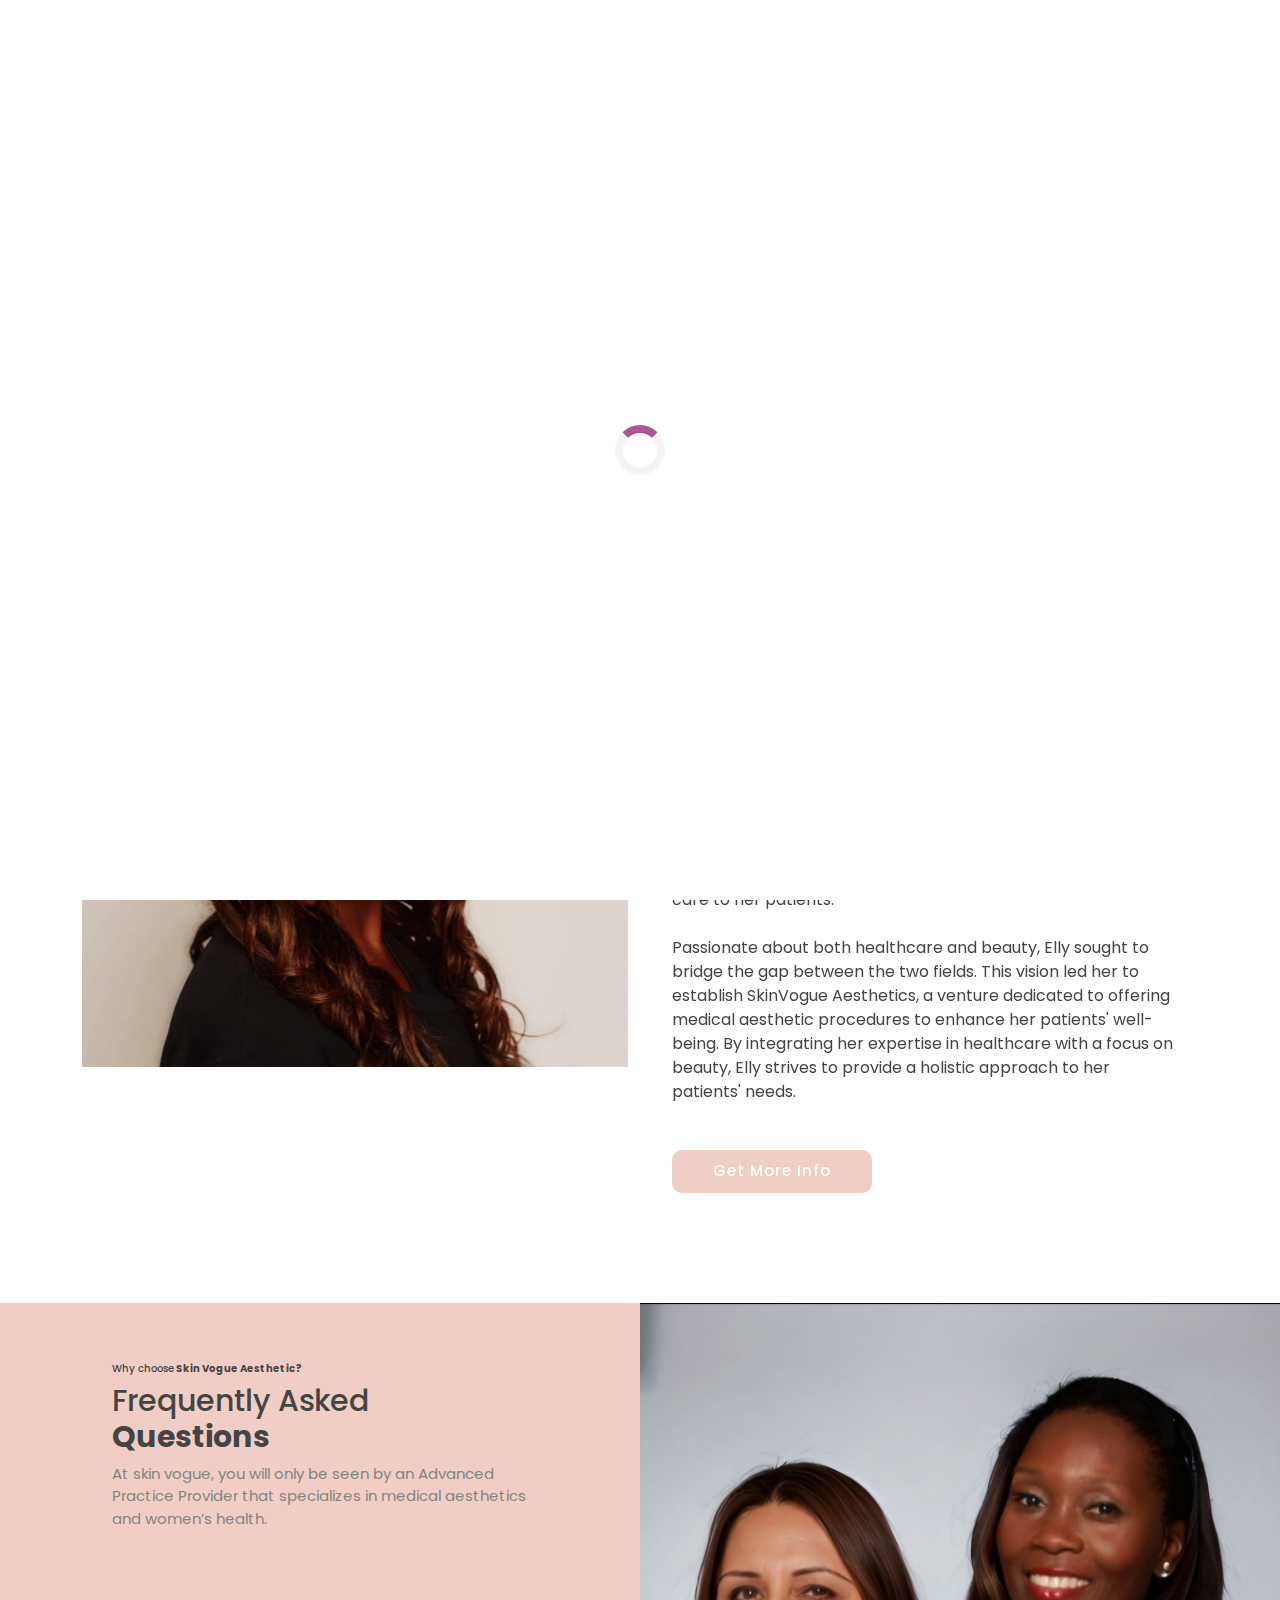
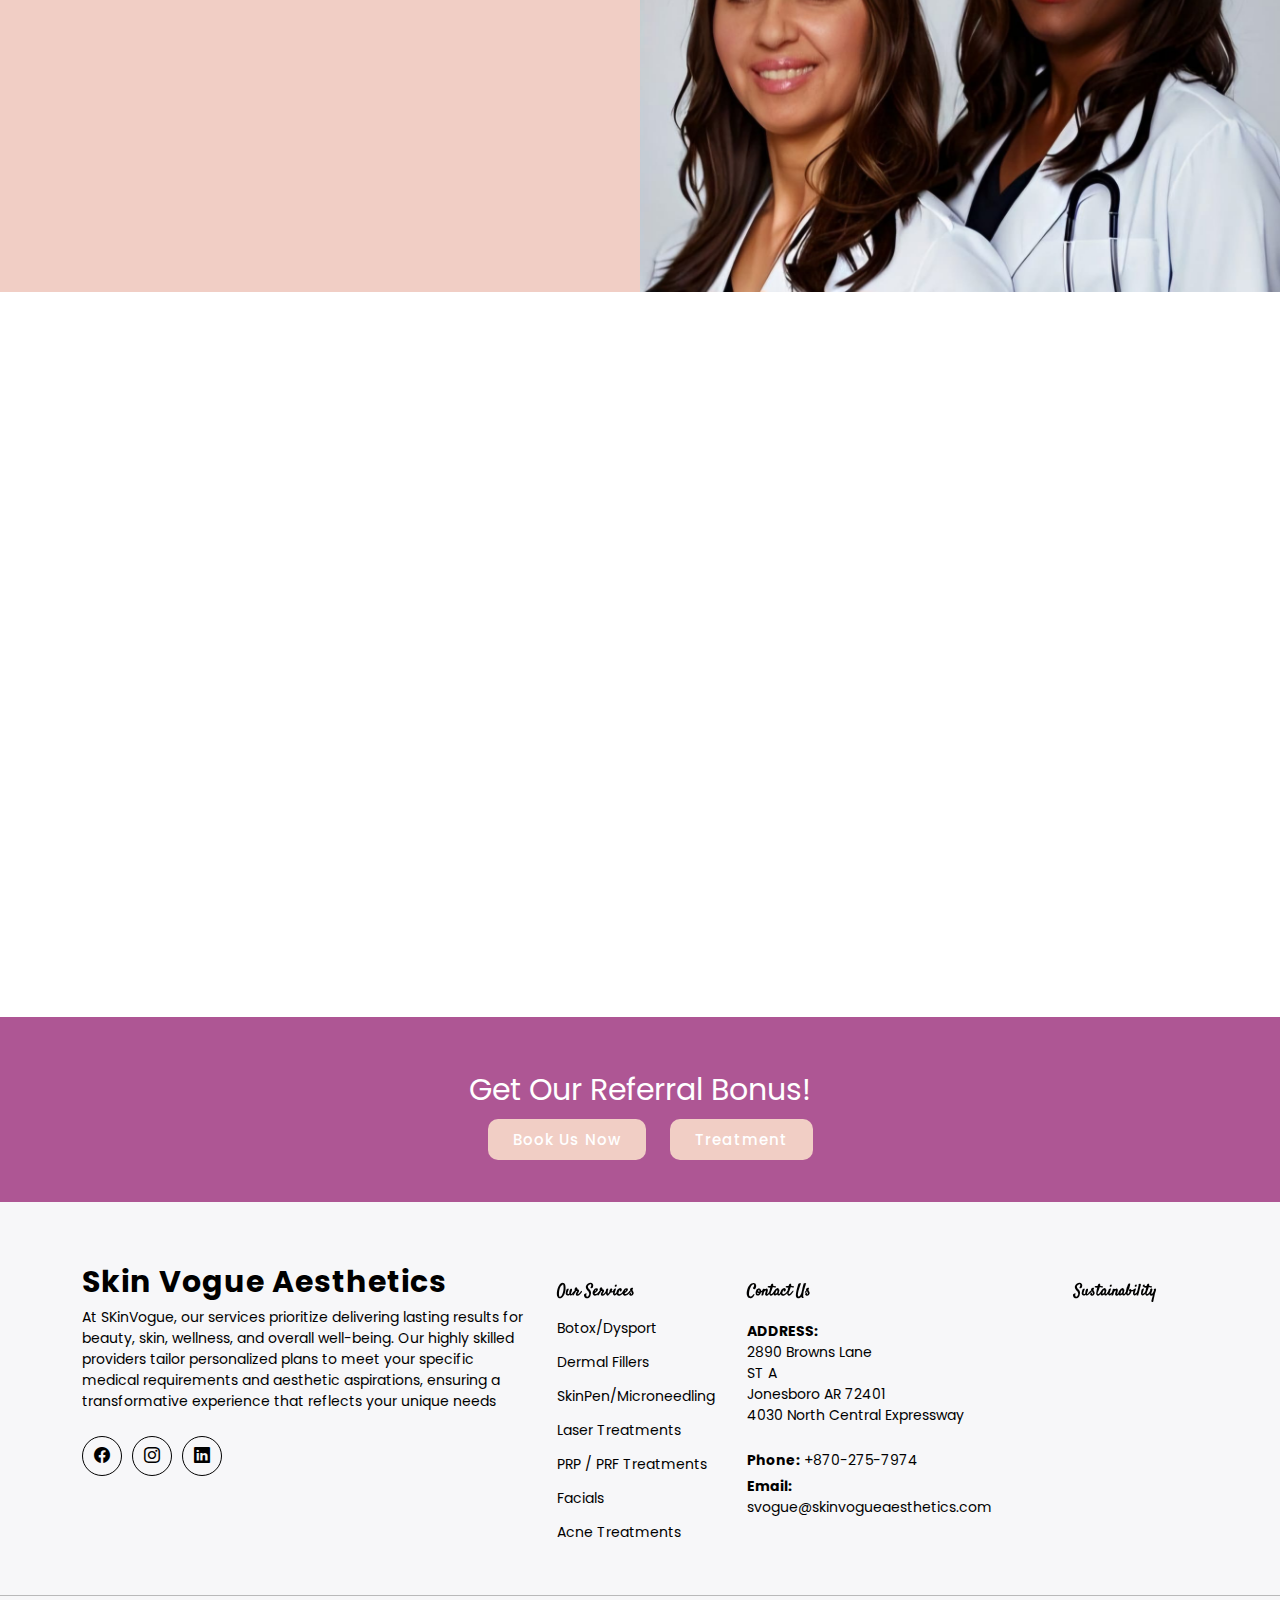
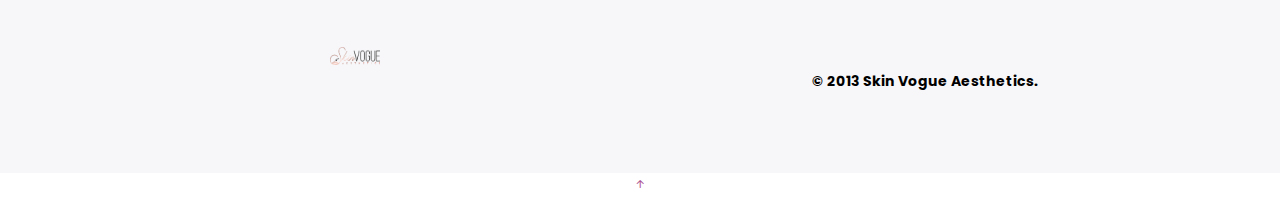
==== about.html @ 17715243 "noew" ====
<!DOCTYPE html>
<html lang="en">

<head>
  <meta charset="utf-8">
  <meta content="width=device-width, initial-scale=1.0" name="viewport">
  <link href="https://unpkg.com/aos@2.3.1/dist/aos.css" rel="stylesheet">
  <script src="https://unpkg.com/aos@2.3.1/dist/aos.js"></script>
  <title>SkinVogue Aesthetics</title>
  <meta content="" name="description">
  <meta content="" name="keywords">

  <!-- Favicons -->
  <link href="assets/img/sk/sk1.png" rel="icon">
  <link href="assets/img/sk/sk1.png" rel="apple-touch-icon">

  <!-- Google Fonts -->
  <link href="https://fonts.googleapis.com/css?family=Poppins:300,300i,400,400i,600,600i,700,700i|Satisfy|Comic+Neue:300,300i,400,400i,700,700i" rel="stylesheet">

  <!-- Vendor CSS Files -->
  <link href="assets/vendor/animate.css/animate.min.css" rel="stylesheet">
  <link href="assets/vendor/bootstrap/css/bootstrap.min.css" rel="stylesheet">
  <link href="assets/vendor/bootstrap-icons/bootstrap-icons.css" rel="stylesheet">
  <link href="assets/vendor/boxicons/css/boxicons.min.css" rel="stylesheet">
  <link href="assets/vendor/glightbox/css/glightbox.min.css" rel="stylesheet">
  <link href="assets/vendor/swiper/swiper-bundle.min.css" rel="stylesheet">

  <!-- Template Main CSS File -->
  <link href="assets/css/style.css" rel="stylesheet">

  <!-- =======================================================
  * Template Name: Delicious
  * Updated: Jan 29 2024 with Bootstrap v5.3.2
  * Template URL: https://bootstrapmade.com/delicious-free-restaurant-bootstrap-theme/
  * Author: BootstrapMade.com
  * License: https://bootstrapmade.com/license/
  ======================================================== -->
</head>

<body>
  <script>
  AOS.init();
</script>


<div class="loader-wrapper">
  <div class="loader"></div>
 
</div>

  <!-- ======= Top Bar topbar-transparent ======= -->
  <section id="topbar" class="d-flex align-items-center fixed-top ">
    <div class="container-fluid container-xl d-flex align-items-center justify-content-center justify-content-lg-start">
      <i class="bi bi-phone d-flex align-items-center"><span>+870-275-7974</span></i>
      <i class="bi bi-clock ms-4 d-none d-lg-flex align-items-center"><span>Mon-Sat: 11:00 AM - 23:00 PM</span></i>
    </div>
  </section>

  <!-- ======= Header =======header-transparent -->
  <header id="header" class="fixed-top d-flex align-items-center ">
    <div class="container-fluid container-xl d-flex align-items-center justify-content-between">

      <div class="logo me-auto">
        <!--51855_SkinVogue Aesthetics_DP_GR-01-->
        <!-- Uncomment below if you prefer to use an image logo -->
        <a href="index.html"><img src="assets/img/sk/sk1.png" alt="" class="img-fluid"></a>
      </div>

      <nav id="navbar" class="navbar order-last order-lg-0">
        <ul>
          <li><a class="nav-link scrollto " href="index.html">Home</a></li>
          <li><a class="nav-link scrollto active" href="about.html">About</a></li>
          <li class="dropdown"><a href="#"><span>Services</span> <i class="bi bi-chevron-down"></i></a>
            <ul>
              <li><a href="#">Drop Down 1</a></li>
              <li class="dropdown"><a href="#"><span>Deep Drop Down</span> <i class="bi bi-chevron-right"></i></a>
                <ul>
                  <li><a href="#">Deep Drop Down 1</a></li>
                  <li><a href="#">Deep Drop Down 2</a></li>
                  <li><a href="#">Deep Drop Down 3</a></li>
                  <li><a href="#">Deep Drop Down 4</a></li>
                  <li><a href="#">Deep Drop Down 5</a></li>
                </ul>
              </li>
              <li><a href="#">Drop Down 2</a></li>
              <li><a href="#">Drop Down 3</a></li>
              <li><a href="#">Drop Down 4</a></li>
            </ul>
          </li>
          <li><a class="nav-link scrollto" href="#menu">Faq's</a></li>
          <!-- <li><a class="nav-link scrollto" href="#specials">Specials</a></li> -->
          <!-- <li><a class="nav-link scrollto" href="#events">Contact Us</a></li> -->
          <li><a class="nav-link scrollto" href="#chefs">Location</a></li>
          <!-- <li><a class="nav-link scrollto" href="#gallery">Gallery</a></li> -->
          
          <li><a class="nav-link scrollto" href="#contact">Contact</a></li>
        </ul>
        <i class="bi bi-list mobile-nav-toggle"></i>
        
      </nav><!-- .navbar -->
      
      <a href="#book-a-table" class="book-a-table-btn scrollto">Book an appointment</a>

    </div>
   
  </header><!-- End Header -->

  
  
   
  <div class="col-sm-12 " >
    <div style="text-align:center; background:#fff; padding:50px;" >
      <p style="font-size:30px; color:#fff;" >Get Upto <b>$50</b> on all Referrals</p> 
      <h3 class="" style="border-style: 1px solid; color:aliceblue; font-size:40px; text-align:center; margin:auto;">
       
        <!-- <img  style="border-radius:10px; width:200px;" src="https://encrypted-tbn0.gstatic.com/images?q=tbn:ANd9GcR4Xv6R5ZVhK64RZfn0Bt8-_IcjD1Nxbr_IKrVHsZ90PA&s" loading="lazy">
      -->
      </h3>
      

    
    </div>
    
  </div>
  

   



    <!-- ======= Gallery Section ======= -->
  <!--  <section id="gallery" class="gallery">
      <div class="container-flui">

      

        <div class="row g-0">

          

       

          <div class="col-lg-6 col-md-4">
            <div class="gallery-item">
              <a href="assets/img/gallery/gallery-7.jpg" class="gallery-lightbox">
                <img src="assets/img/gallery/gallery-7.jpg" alt="" class="img-fluid">
              </a>
            </div>
          </div>

          <div class="col-lg-6 col-md-4">
            <div class="gallery-item">
              <a href="assets/img/gallery/gallery-8.jpg" class="gallery-lightbox">
                <img src="assets/img/gallery/gallery-8.jpg" alt="" class="img-fluid">
              </a>
            </div>
          </div>

        </div>

      </div>
    </section>-->
    <!-- End Gallery Section -->


  <main id="main">
    

    <section id="call-to-action" class="call-to-action">

      <img src="https://www.eyeplasticsmn.com/wp-content/uploads/2021/04/right.jpg" loading="lazy" alt="">

      <div class="container">
        <div class="row"  >
          <div class="col-lg-12 " data-aos="zoom-out" style="   text-align:center;">

            <h2 style="font-size:50px; color:#fff; text-align:center;"><b>Skin Vogue Aesthetic</b></h2>
            <p style="font-size:17px; color:#fff; text-align:center;">
              At SKinVogue, our services prioritize delivering lasting results for <br>beauty, skin, wellness, and overall well-being.<br>
            </p>
            <a href="#book-a-table" class="book-a-table-btn scrollto">Book an appointment</a>
           

           
          </div>
          
          </div>
        </div>
      </div>

    </section>
    
     <!-- ======= Specials Section ======= -->
     <section class="section-testimonials section-t8 nav-arrow-a">
      <div class="container" style="margin-bottom:50px;">
        

        <div id="testimonial-carousel" class="swiper">
          <div class="swiper-wrapper" >

            <div class="carousel-item-a swiper-slide" data-aos="fade-down"
            data-aos-duration="2000">
              <div class="testimonials-box">
                <div class="row" >
                  <div class="col-sm-12 col-md-6" data-aos=""
                  data-aos-duration="2000">
                    <div class="testimonial-img" >
                      <img loading="lazy" src="assets/img/kj2.jpeg" alt="" class="img-fluid" >
                    </div>
                  </div>
                  <div class="col-lg-6 d-flex flex-column justify-content-top   ">
                    <div class="content" style="padding:20px;">
                      <h2>Meet Our<strong> Aesthetic Managers.</strong></h2>
                      
                      <h2 style="font-size:30px;">Elly's Bio:
                       
                        
                        <strong>Aesthetic Specialist</strong></h2>
                        <p >
                          
                          Elly Armah, MSN, APRN, FNP-BC, is a seasoned healthcare professional with over a decade of experience as a Family Nurse Practitioner. Her diverse background includes roles as a Trauma Nurse Hospitalist, service in urgent care, and contributions to family practice settings. Currently, Elly serves as the co-owner of Premiere Family Practice, LLC, based in Jonesboro, Arkansas.<br>
                          Elly's journey in healthcare began after graduating from Jonesboro High School. She pursued higher education at Arkansas State University, where she earned her Master's in Science. Throughout her career, Elly has demonstrated a commitment to providing comprehensive and compassionate care to her patients.<br><br>
                          Passionate about both healthcare and beauty, Elly sought to bridge the gap between the two fields. This vision led her to establish SkinVogue Aesthetics, a venture dedicated to offering medical aesthetic procedures to enhance her patients' well-being. By integrating her expertise in healthcare with a focus on beauty, Elly strives to provide a holistic approach to her patients' needs.
                          <!-- Beyond her professional pursuits, Elly is known for her love of fashion, health, and beauty. Her interest in building meaningful relationships extends beyond the clinical setting, as she values the connections she forms with her patients. A proud member of The Rock church in Jonesboro, Arkansas, Elly actively engages in her community and finds fulfillment in giving back.
                          Elly is a devoted mother to her son, balancing the demands of a successful career with the joys of family life. In her spare time, she finds fulfillment in volunteering at events for individuals with special needs. Elly also enjoys traveling, savoring culinary experiences, and cherishing moments with her loved ones.
                          In both her professional and personal life, Elly Armah exemplifies a dedicated healthcare professional, a caring mother, and an active community member, seamlessly integrating her passions for healthcare, beauty, and building meaningful connections with others -->
  
                        </p>
                     
                      
                    </div>
                    <a href="#book-a-table" class="book-a-table-btn scrollto" style="font-size:15px; margin-top:10px; width:200px;text-align:center; background-color:#F1CEC5;">Get More Info</a>
        
                    
                   
        
                  </div>
                </div>
              </div>
            </div>

           
          
          </div>
        </div>
       
      </div>
    </section>

    
    


    <!-- ======= Faq Section ======= -->
    <section id="faq" class="faq">
      <div class="container-fluid">

        <div class="row" >

          <div class="col-lg-6 d-flex flex-column justify-content-center align-items-stretch  order-2 order-lg-1">

            <div class="content">
              <h2>Why choose<strong> Skin Vogue Aesthetic?</strong></h2>
              <h2 style="font-size:30px;">Frequently Asked <strong>Questions</strong></h2>
              <p>
                At skin vogue, you will only be seen by an Advanced Practice Provider that specializes in medical aesthetics and women’s health.
              </p>
            </div>

            <div class="accordion-list">
              <ul>
                <li  data-aos="fade-up"
                data-aos-duration="5000">
                  <a data-bs-toggle="collapse" class="collapse" data-bs-target="#accordion-list-1">What Does skin vogue aesthetics do in Maple Grove, MN?<i class="bx bx-chevron-down icon-show"></i><i class="bx bx-chevron-up icon-close"></i></a>
                  <div id="accordion-list-1" class="collapse" data-bs-parent=".accordion-list">
                    <p>
                      It is a medical aesthetic specialist, anti-aging, and restorative clinic that elevates the health and wellness experience for women and men.
<br><br>
We specialize in all the things healthy people want and need out of their healthcare and lifestyle to restore beauty from the inside out.
                    </p>
                  </div>
                </li>

               

                <li  data-aos="fade-up"
                data-aos-duration="5000">
                  <a data-bs-toggle="collapse" data-bs-target="#accordion-list-2" class="collapsed">Who do i meet with for my consult or treatment? <i class="bx bx-chevron-down icon-show"></i><i class="bx bx-chevron-up icon-close"></i></a>
                  <div id="accordion-list-2" class="collapse" data-bs-parent=".accordion-list">
                    <p>
                      At skin vogue, you will only be seen by an Advanced Practice Provider that specializes in medical aesthetics and women’s health.
                    </p>
                  </div>
                </li>

                <li  data-aos="fade-up"
                data-aos-duration="5000">
                  <a data-bs-toggle="collapse" data-bs-target="#accordion-list-3" class="collapsed">Where can i learn about your treatments?<i class="bx bx-chevron-down icon-show"></i><i class="bx bx-chevron-up icon-close"></i></a>
                  <div id="accordion-list-3" class="collapse" data-bs-parent=".accordion-list">
                    <p>
                     <a href="service.html"> Please visit the  Wellness Services</a> page to learn more about each of the specific treatments we offer.
                    </p>
                  </div>
                </li>

              </ul>
            </div>

          </div>

          <div class="col-lg-6 align-items-stretch order-1 order-lg-2 img" 
         style='background-image: url("assets/img/kjj.jpeg");'>&nbsp;</div>
        </div>

       
      </div>
    </section><!-- End Faq Section -->


    <section class="section-testimonials section-t8 nav-arrow-a">
      <div class="container">
        

        <div id="testimonial-carousel" class="swiper">
          <div class="swiper-wrapper" >

            <div class="carousel-item-a swiper-slide" data-aos="fade-down"
            data-aos-duration="2000">
              <div class="testimonials-box">
                <div class="row" >
                  <div class="col-sm-12 col-md-6" data-aos=""
                  data-aos-duration="2000">
                    <div class="testimonial-img" >
                      <img loading="lazy" src="assets/img/kj1.jpeg" alt="" class="img-fluid" >
                    </div>
                  </div>
                  <div class="col-lg-6 d-flex flex-column justify-content-top   ">
                    <div class="content" style="padding:20px;">

                      <h2>Meet Our <strong>Aesthetic Managers.</strong></h2>
                      <h2 style="font-size:30px;">Mandy's Bio: <strong>Aesthetic Specialist</strong></h2>
                      <p>
                        

                        Meet Mandy Koekeomer, the co-founder of SkinVogue, boasting over two decades of nursing expertise. Mandy earned her Bachelor of Science in Nursing from Arkansas State University in 2003, followed by a Master of Science in Nursing from Grand Canyon University in 2013. In 2022, she furthered her education at Purdue University Global, obtaining a postgraduate certificate in Family Nurse Practitioner.<br><br>
                        Beyond her professional achievements, Mandy is a devoted mother to Cassandra (28), Noah (17) and Caitlyn (14). Her nurturing extends beyond her family to a delightful array of animals, including a horse named Nemo, two cats – Ruby and Opal, and two dogs, Dexter and Theodore.<br>
                        When she's not caring for patients, Mandy finds joy in shopping, quality time with her family, and exploring new destinations. Known for her compassionate nature, Mandy thrives on tending to the holistic well-being of her patients, embracing the care of their minds, bodies, and souls.
                        
                      </p>
                      
                    </div>
                    <a href="#book-a-table" class="book-a-table-btn scrollto" style="font-size:15px; margin-top:10px; width:200px;text-align:center; background-color:#F1CEC5;">Get More Info</a>
        
                    
                   
        
                  </div>
                </div>
              </div>
            </div>

           
          
          </div>
        </div>
       
      </div>
    </section>
    
   
   


 
    <div class="col-sm-12 " >
      <div style="text-align:center; background:#ae5694; padding:50px;" >
      <p style="font-size:30px; color:#fff;" >Get Our Referral Bonus!</p> 
         <!-- <p style=" color:#fff;">You will receive a $50 credit on your account.</p> -->
        
        <h3 class="" style="border-style: 1px solid; color:aliceblue; font-size:40px; text-align:center; margin:auto;">
         
          <!-- <img  style="border-radius:10px; width:200px;" src="https://encrypted-tbn0.gstatic.com/images?q=tbn:ANd9GcR4Xv6R5ZVhK64RZfn0Bt8-_IcjD1Nxbr_IKrVHsZ90PA&s" loading="lazy">
        -->
        </h3>
        <a href="#book-a-table" class="book-a-table-btn scrollto" style="font-size:15px; background-color:#F1CEC5;">Book Us Now</a>
        <a href="#book-a-table" class="book-a-table-btn scrollto" style="font-size:15px; background-color:#F1CEC5;">Treatment</a>

      
      </div>
      
    </div>
    
    
    <!-- End Gallery Section -->
  </main><!-- End #main -->

  <!-- ======= Footer ======= -->
  <footer id="footer" class="footer">

    <div class="container footer-top">
      <div class="row gy-4">
        <div class="col-lg-5 col-md-12 footer-about">
          <a href="index.html" class="logo d-flex align-items-center">
            <span>Skin Vogue Aesthetics</span>
          </a>
          <p style="text-align: left;">At SKinVogue, our services prioritize delivering lasting results for beauty, skin, wellness, and overall well-being. Our highly skilled providers tailor personalized plans to meet your specific medical requirements and aesthetic aspirations, ensuring a transformative experience that reflects your unique needs</p>
          <div class="social-links d-flex mt-4">
            <a href="https://www.facebook.com/profile.php?id=61555031086254"><i class="bi bi-facebook"></i></a>
            <a href="https://www.instagram.com/abituindustries/"><i class="bi bi-instagram"></i></a>
            <a href=""><i class="bi bi-linkedin"></i></a>
            
          </div>
         
        </div>

        

        <div class="col-lg-2 col-6 footer-links">
          <h4 style="text-align: left;">Our Services</h4>
          <ul>
            <li><a href="#"> Botox/Dysport</a></li>
            <li><a href="#">Dermal Fillers</a></li>
            <li><a href="#">SkinPen/Microneedling</a></li>
            <!-- <li><a href="#">Chemical Peels</a></li> -->
            <!-- <li><a href="#">Kybella</a></li> -->
            <li><a href="#">Laser Treatments</a></li>
            <!-- <li><a href="#">Sculptra</a></li> -->
            <li><a href="#">PRP / PRF Treatments</a></li>
            <li><a href="#">Facials</a></li>
            <li><a href="#">Acne Treatments</a></li>
           









          </ul>
        </div>

        <div class="col-lg-3 col-md-12 footer-contact text-center text-md-start">
          <h4>Contact Us</h4>
          
          <p><b>ADDRESS:</b><br>
            
              2890 Browns Lane<br>
              ST A<br>
              Jonesboro AR 72401<br>
              
            4030 North Central Expressway</p>
          <!-- <p>Dallas Texas</p> -->
          
          <p class="mt-4"><strong>Phone:</strong> <span>+870-275-7974</span></p>
          <p><strong>Email:</strong> <span>svogue@skinvogueaesthetics.com</span></p>
        </div>

        <div class="col-lg-2 col-6 footer-links">
          <h4>Sustainability</h4>
          <img src="assets/img/sk/das.png" style="width:100px;" data-aos="fade-in" loading="lazy">

          <!-- <ul>
            <li><a href="index.html">Home</a></li>
            <li><a href="about.html">About Us</a></li>
            <!-- <li><a href="Businesses.html">Services</a></li> 
            <li><a href="location.html">Locations</a></li>
            <li><a href="career.html">Career</a></li>
            <li><a href="#">Privacy policy</a></li>
            <!-- <li><a href="#">Terms of service</a></li> 
          </ul> -->
        </div>

      </div>
    </div>
<hr>

    <div class="container copyright text-center mt-4">
      <div class="row gy-4">
        <div class="col-lg-6 col-md-12"> 
          <img src="assets/img/sk/das.png" class="testimonial-img" loading="lazy" style="width:50px;" alt="">
  
          </div>
        <div class="col-lg-6 col-md-12 me-auto" style="margin-top:50px;">      
      <p> <strong class="px-1">&copy;  2013 Skin Vogue Aesthetics.</strong> </p>
      <div class="credits">
       
      </div>
      </div>
      
    </div>

  </footer><!-- End Footer -->


  <!-- Scroll Top Button -->
  <a href="#" id="scroll-top" class="scroll-top d-flex align-items-center justify-content-center"><i class="bi bi-arrow-up-short"></i></a>

  <!-- Preloader -->
  <div id="preloader">
    <div></div>
    <div></div>
    <div></div>
    <div></div>
  </div>

  <script>
    document.addEventListener("DOMContentLoaded", function () {
      // Simulate loading by hiding the loader and displaying the content after a delay
      setTimeout(function () {
        document.querySelector(".loader-wrapper").style.opacity = 0;
        document.querySelector(".loader-wrapper").style.pointerEvents = "none";
        document.querySelector(".content").style.display = "block";
      }, 3000); // Adjust the delay as needed
    });
  </script>
  <!-- Vendor JS Files -->
  <script src="assets/vendor/bootstrap/js/bootstrap.bundle.min.js"></script>
  <script src="assets/vendor/glightbox/js/glightbox.min.js"></script>
  <script src="assets/vendor/purecounter/purecounter_vanilla.js"></script>
  <script src="assets/vendor/isotope-layout/isotope.pkgd.min.js"></script>
  <script src="assets/vendor/swiper/swiper-bundle.min.js"></script>
  <script src="assets/vendor/aos/aos.js"></script>
  <script src="assets/vendor/php-email-form/validate.js"></script>

  <!-- Template Main JS File -->
  <script src="assets/js/main.js"></script>

</body>

</html>
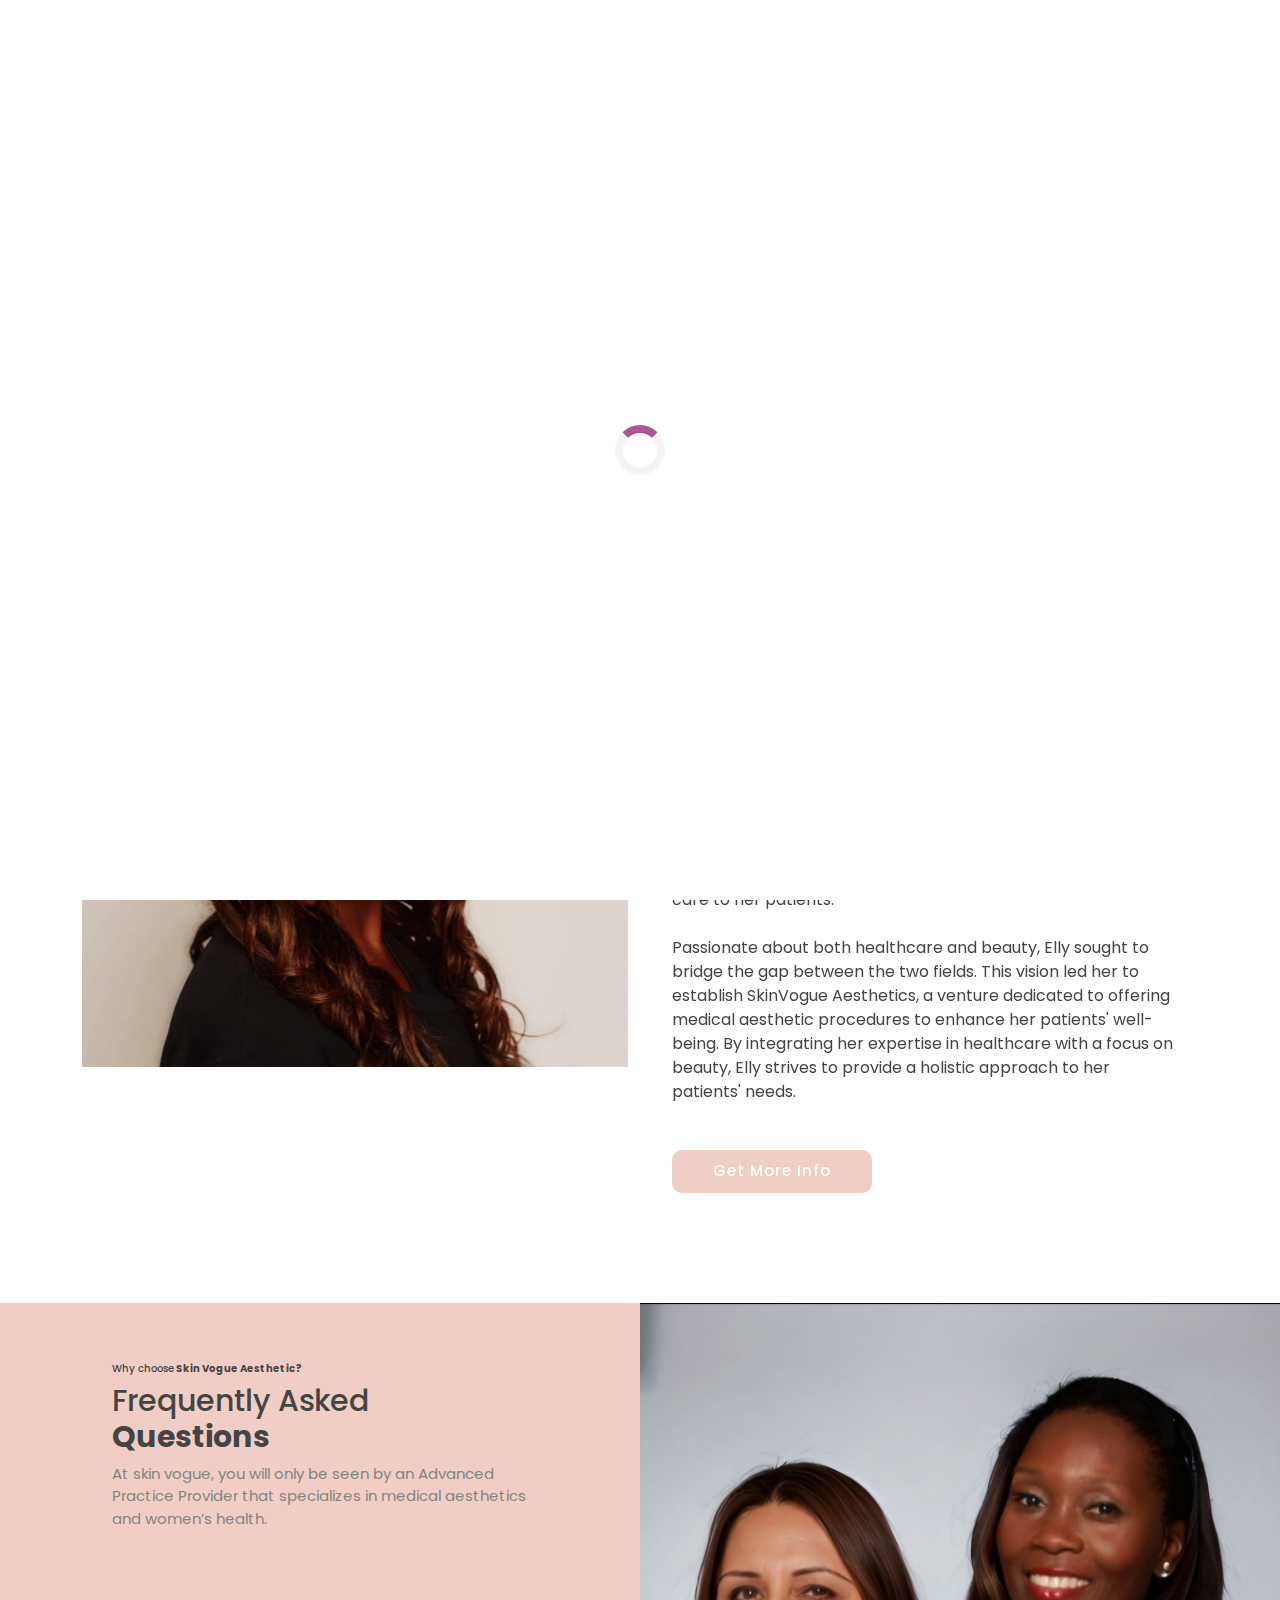
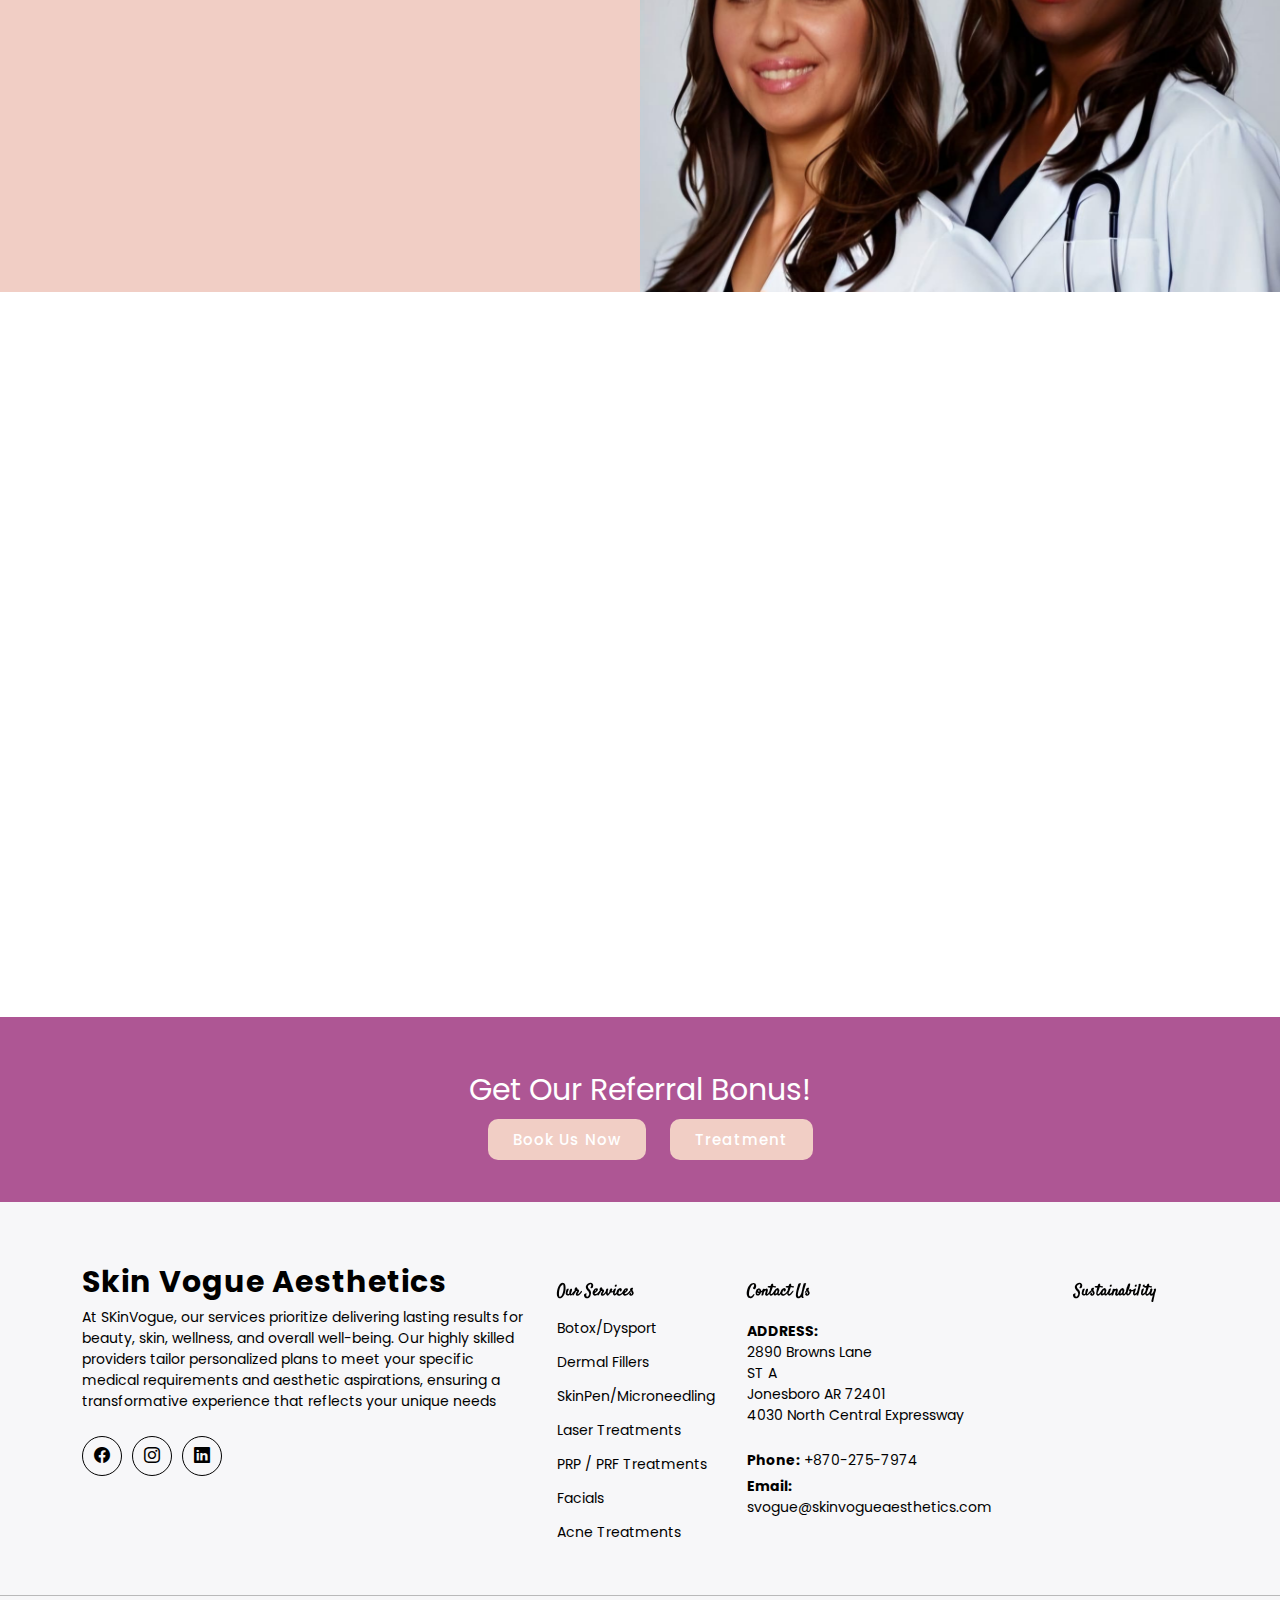
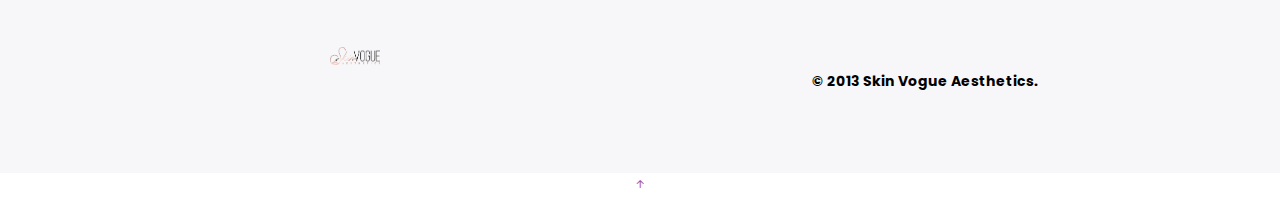
==== commit c1d2d5a1: "noew" ====
--- a/about.html
+++ b/about.html
@@ -7,13 +7,17 @@
   <link href="https://unpkg.com/aos@2.3.1/dist/aos.css" rel="stylesheet">
   <script src="https://unpkg.com/aos@2.3.1/dist/aos.js"></script>
   <title>SkinVogue Aesthetics</title>
-  <meta content="" name="description">
-  <meta content="" name="keywords">
-
+  <meta name="og:title" content="SkinVogue Aesthetics"> 
+  <meta content="At SKinVogue, our services prioritize delivering lasting results for beauty, skin, wellness, and overall well-being." name="description">
+  <!-- <meta content="abitu group limited, An abituworld of services" name="keywords"> -->
+
+  <meta content="SkinVogue Aesthetics" name="keywords">
+  <meta name="og:image" content="assets/img/sk/das.png">
   <!-- Favicons -->
-  <link href="assets/img/sk/sk1.png" rel="icon">
-  <link href="assets/img/sk/sk1.png" rel="apple-touch-icon">
-
+  <meta name="google-site-verification" content="trLSXPXf3f7uuGJvBurdo4QEaDTpN3G1bzhegPAHfqc" />
+  <link href="assets/img/sk/das.png" rel="icon">
+  <link href="assets/img/sk/das.png" rel="apple-touch-icon">
+ 
   <!-- Google Fonts -->
   <link href="https://fonts.googleapis.com/css?family=Poppins:300,300i,400,400i,600,600i,700,700i|Satisfy|Comic+Neue:300,300i,400,400i,700,700i" rel="stylesheet">
 
@@ -38,16 +42,16 @@
 </head>
 
 <body>
+
   <script>
   AOS.init();
 </script>
 
 
 <div class="loader-wrapper">
-  <div class="loader"></div>
- 
-</div>
-
+    <div class="loader"></div>
+  
+  </div>
   <!-- ======= Top Bar topbar-transparent ======= -->
   <section id="topbar" class="d-flex align-items-center fixed-top ">
     <div class="container-fluid container-xl d-flex align-items-center justify-content-center justify-content-lg-start">
@@ -63,37 +67,47 @@
       <div class="logo me-auto">
         <!--51855_SkinVogue Aesthetics_DP_GR-01-->
         <!-- Uncomment below if you prefer to use an image logo -->
-        <a href="index.html"><img src="assets/img/sk/sk1.png" alt="" class="img-fluid"></a>
+        <a href="index.html"><img src="assets/img/sk/das.png" alt="" class="img-fluid"></a>
       </div>
 
       <nav id="navbar" class="navbar order-last order-lg-0">
         <ul>
-          <li><a class="nav-link scrollto " href="index.html">Home</a></li>
-          <li><a class="nav-link scrollto active" href="about.html">About</a></li>
+          <li><a class="nav-link scrollto active" href="index.html">Home</a></li>
+          <li><a class="nav-link scrollto" href="about.html">About</a></li>
           <li class="dropdown"><a href="#"><span>Services</span> <i class="bi bi-chevron-down"></i></a>
             <ul>
-              <li><a href="#">Drop Down 1</a></li>
-              <li class="dropdown"><a href="#"><span>Deep Drop Down</span> <i class="bi bi-chevron-right"></i></a>
+              <li><a href="#">Botox/Dysport</a></li>
+             
+                          
+           
+              <li><a href="#">Kybella</a></li>
+              <li><a href="#">Laser Treatments</a></li>
+              <li><a href="#">Sculptra</a></li>
+              <li><a href="#">PRP / PRF Treatments</a></li>
+              <li><a href="#">Facials</a></li>
+                 <li class="dropdown"><a href="#"><span>More </span> <i class="bi bi-chevron-right"></i></a>
                 <ul>
-                  <li><a href="#">Deep Drop Down 1</a></li>
-                  <li><a href="#">Deep Drop Down 2</a></li>
-                  <li><a href="#">Deep Drop Down 3</a></li>
-                  <li><a href="#">Deep Drop Down 4</a></li>
-                  <li><a href="#">Deep Drop Down 5</a></li>
+                  <li><a href="#">Acne Treatments</a></li>
+                  <li><a href="#">Dermal Fillers</a></li>
+                  <li><a href="#">Muscle regeneration</a></li>
+                  <li><a href="#">SkinPen/Microneedling</a></li>
+                  <li><a href="#">Chemical Peels</a></li>
+                  <li><a href="#">Dermal Fillers</a></li>
+                  <li><a href="#">Vaginally rejuvenation</a></li>
+                  <li><a href="#">Skinny Weight loss shots</a></li>
                 </ul>
-              </li>
-              <li><a href="#">Drop Down 2</a></li>
-              <li><a href="#">Drop Down 3</a></li>
-              <li><a href="#">Drop Down 4</a></li>
+              </li> 
+              
             </ul>
           </li>
-          <li><a class="nav-link scrollto" href="#menu">Faq's</a></li>
+          <li><a class="nav-link scrollto" href="faq.html">Faq's</a></li>
+          <li><a class="nav-link scrollto" href="pricelist.html">Price List</a></li>
           <!-- <li><a class="nav-link scrollto" href="#specials">Specials</a></li> -->
           <!-- <li><a class="nav-link scrollto" href="#events">Contact Us</a></li> -->
-          <li><a class="nav-link scrollto" href="#chefs">Location</a></li>
+          <li><a class="nav-link scrollto" href="location.html">Location</a></li>
           <!-- <li><a class="nav-link scrollto" href="#gallery">Gallery</a></li> -->
           
-          <li><a class="nav-link scrollto" href="#contact">Contact</a></li>
+          <li><a class="nav-link scrollto" href="contact.html">Contact</a></li>
         </ul>
         <i class="bi bi-list mobile-nav-toggle"></i>
         
--- a/assets/css/style.css
+++ b/assets/css/style.css
@@ -2258,8 +2258,74 @@
   100% { transform: rotate(360deg); }
 }
 
-.loader-wrapper p {
+
+
+.loader-wrapper p 
+{
   margin-top: 20px;
   font-size: 16px;
 }
 
+
+.modal 
+{
+  width: 300px;
+  height: 1300px;
+  margin: 0;
+  justify-content: center;
+  align-items: center;
+  border-radius: 5px;
+}
+
+.modal-content 
+{
+            background-color: #fff;
+            padding: 20px;
+            box-shadow: 0 0 10px rgba(0, 0, 0, 0.3);
+            border-radius: 5px;
+}
+
+
+        #closeBtn {
+            cursor: pointer;
+            position: absolute;
+            top: 10px;
+            right: 15px;
+            font-size: 20px;
+        }
+   
+
+.sec-title {
+	margin-bottom: 50px;
+	padding-bottom: 15px;
+	position: relative;
+}
+
+
+.sec-title::after {
+	content: "";
+	position: absolute;
+	left: 0;
+	bottom: 0;
+	width: 100px;
+	height: 3px;
+	background: #000;
+}
+
+
+.sec-title h2 {
+	font-size: 20px;
+	font-family: "Montserrat", sans-serif;
+	font-weight: 900;
+	letter-spacing: 0px;
+	text-transform: uppercase;
+	color: var(--blue);
+}
+
+
+.sec-title p {
+	font-size: 18px;
+	line-height: 28px;
+}
+
+
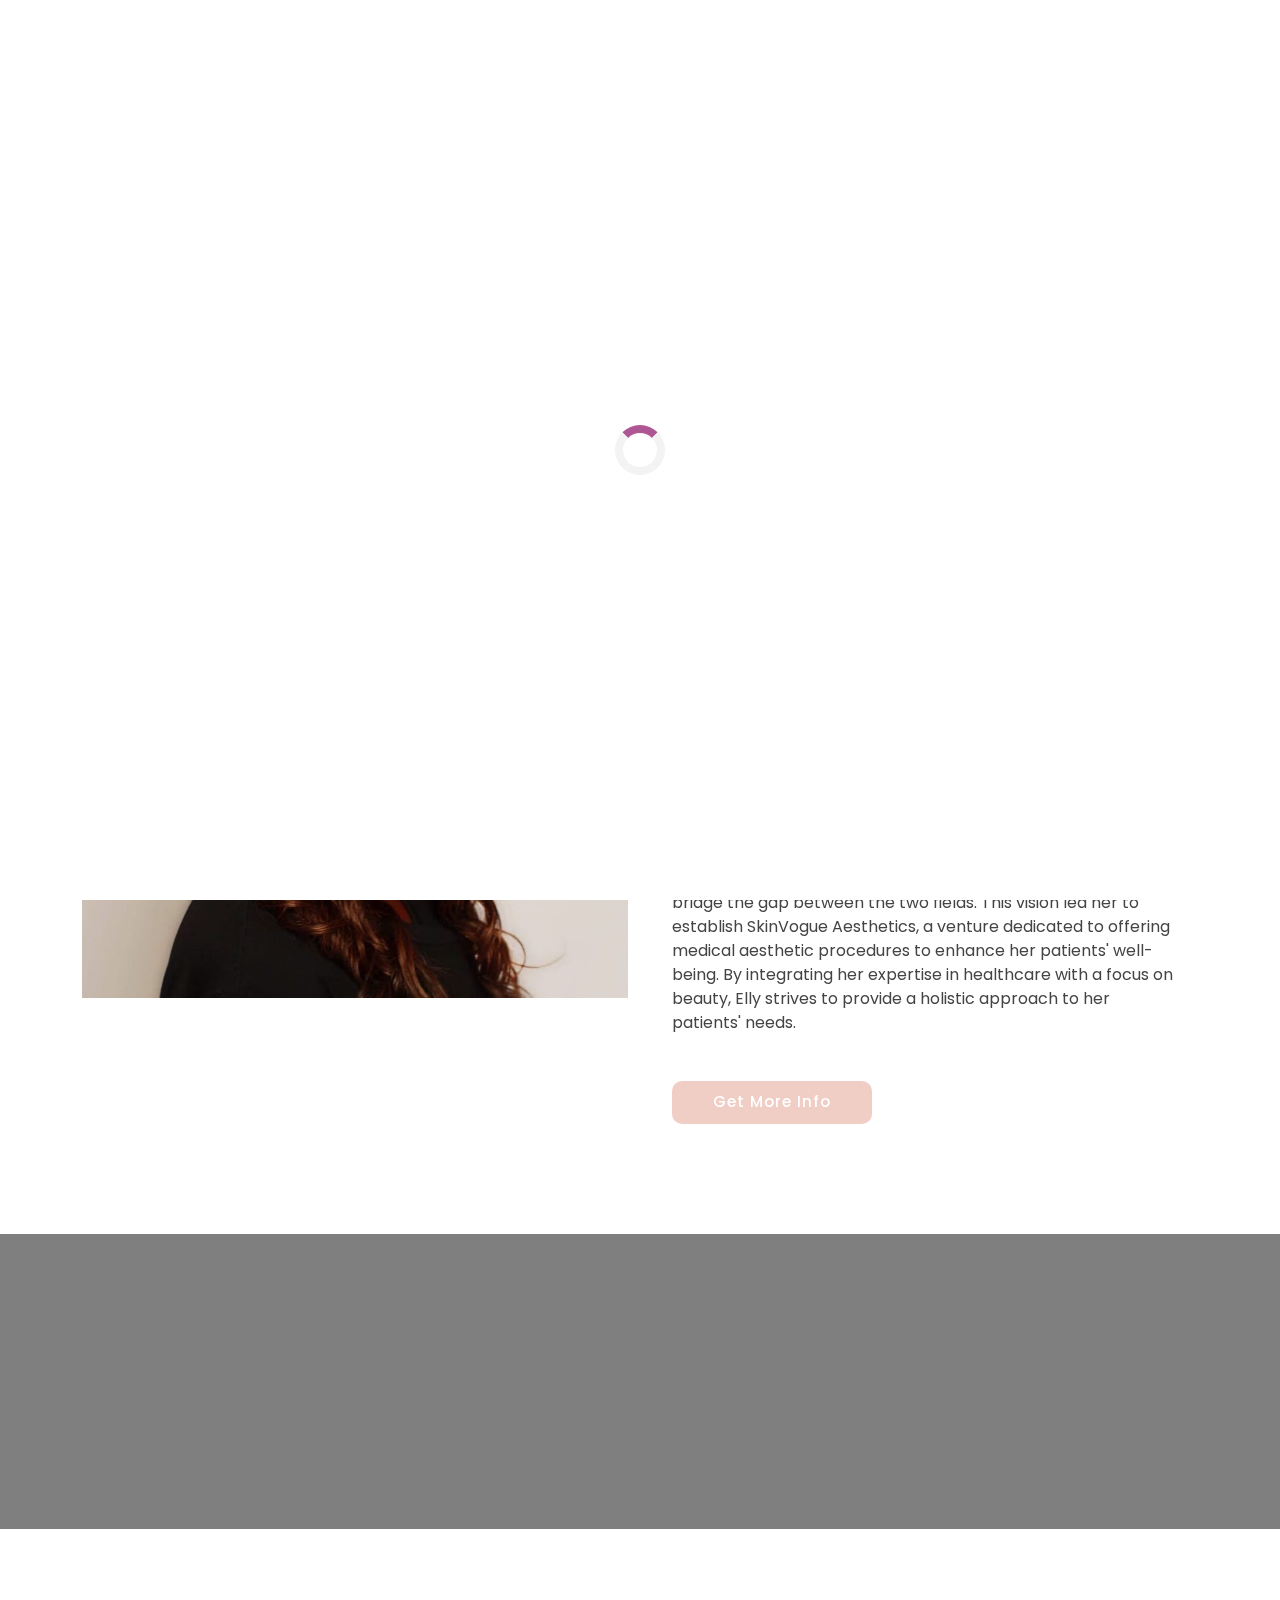
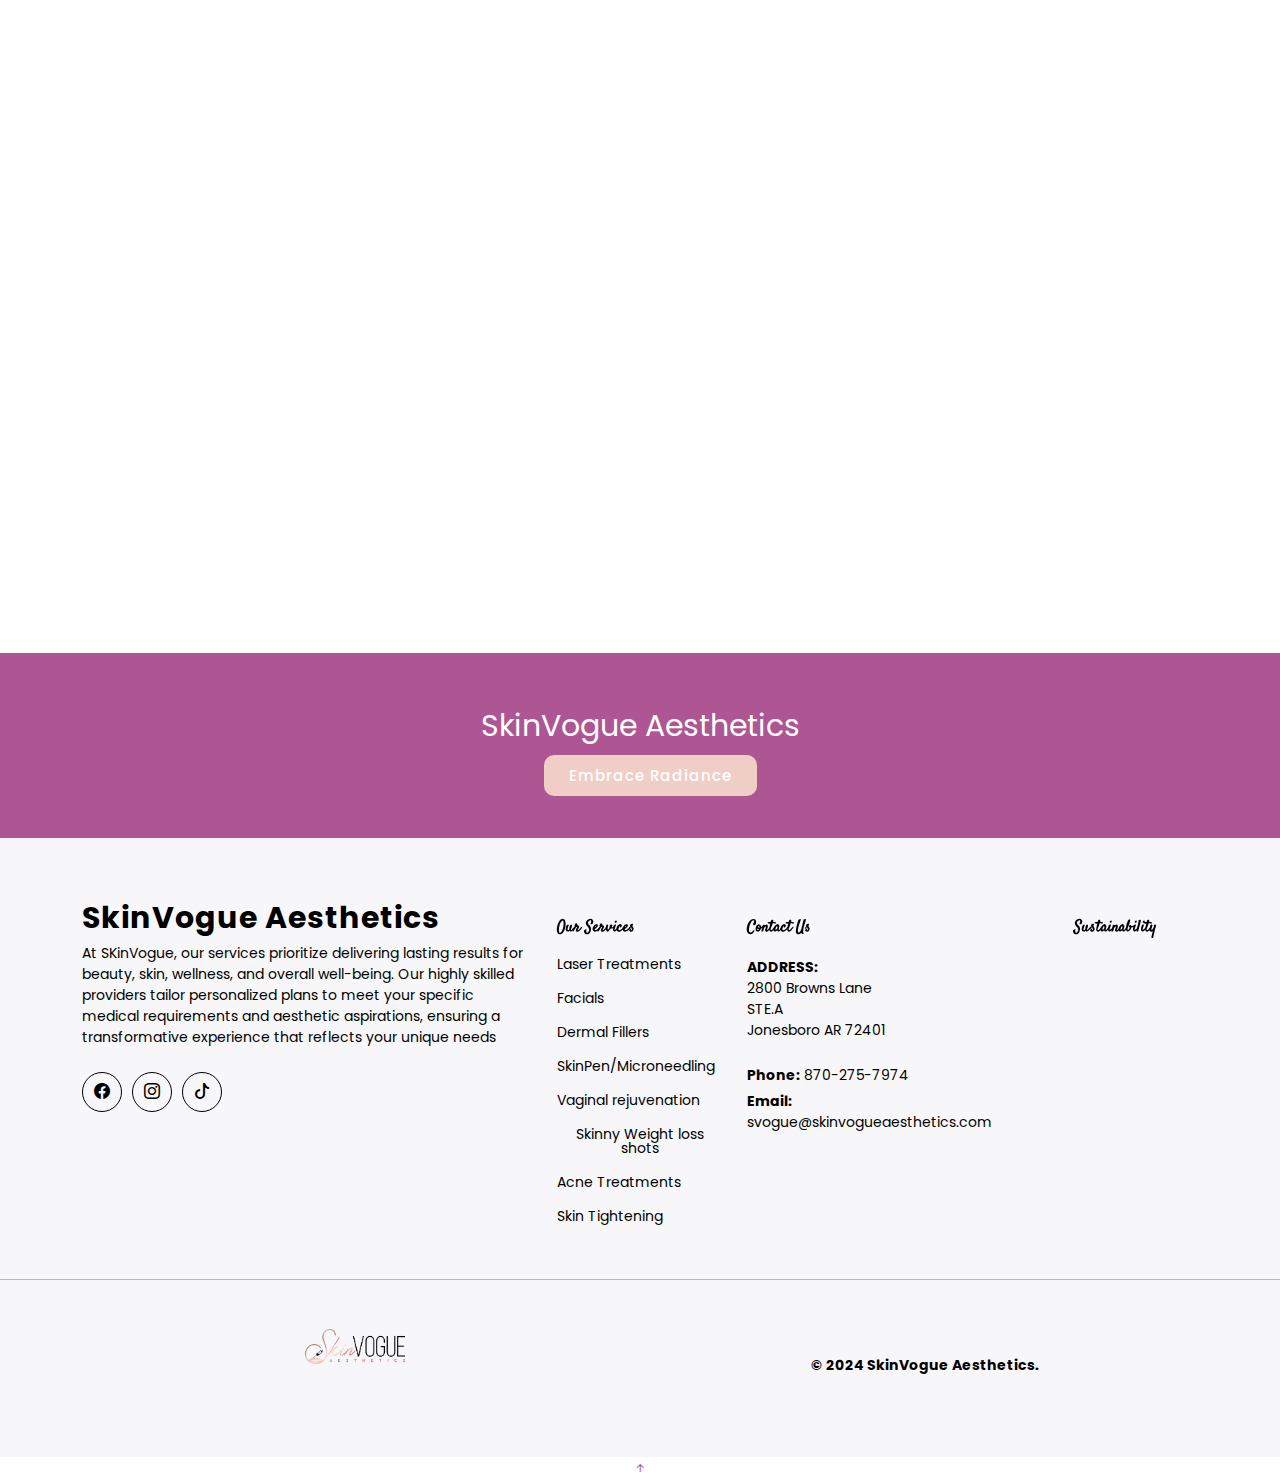
==== commit abe4a1f9: "new" ====
--- a/about.html
+++ b/about.html
@@ -6,13 +6,15 @@
   <meta content="width=device-width, initial-scale=1.0" name="viewport">
   <link href="https://unpkg.com/aos@2.3.1/dist/aos.css" rel="stylesheet">
   <script src="https://unpkg.com/aos@2.3.1/dist/aos.js"></script>
-  <title>SkinVogue Aesthetics</title>
+  <title>Skin Vogue Aesthetics</title>
+  <meta name="google-site-verification" content="-uEcccDqOqvoFBtV9A-9AzYeDYMgDG2WbxhGfrHRRA4" />
   <meta name="og:title" content="SkinVogue Aesthetics"> 
   <meta content="At SKinVogue, our services prioritize delivering lasting results for beauty, skin, wellness, and overall well-being." name="description">
   <!-- <meta content="abitu group limited, An abituworld of services" name="keywords"> -->
 
   <meta content="SkinVogue Aesthetics" name="keywords">
   <meta name="og:image" content="assets/img/sk/das.png">
+
   <!-- Favicons -->
   <meta name="google-site-verification" content="trLSXPXf3f7uuGJvBurdo4QEaDTpN3G1bzhegPAHfqc" />
   <link href="assets/img/sk/das.png" rel="icon">
@@ -32,13 +34,7 @@
   <!-- Template Main CSS File -->
   <link href="assets/css/style.css" rel="stylesheet">
 
-  <!-- =======================================================
-  * Template Name: Delicious
-  * Updated: Jan 29 2024 with Bootstrap v5.3.2
-  * Template URL: https://bootstrapmade.com/delicious-free-restaurant-bootstrap-theme/
-  * Author: BootstrapMade.com
-  * License: https://bootstrapmade.com/license/
-  ======================================================== -->
+
 </head>
 
 <body>
@@ -55,8 +51,8 @@
   <!-- ======= Top Bar topbar-transparent ======= -->
   <section id="topbar" class="d-flex align-items-center fixed-top ">
     <div class="container-fluid container-xl d-flex align-items-center justify-content-center justify-content-lg-start">
-      <i class="bi bi-phone d-flex align-items-center"><span>+870-275-7974</span></i>
-      <i class="bi bi-clock ms-4 d-none d-lg-flex align-items-center"><span>Mon-Sat: 11:00 AM - 23:00 PM</span></i>
+      <i class="bi bi-phone d-flex align-items-center"><span>870-275-7974</span></i>
+      <i class="bi bi-clock ms-4 d-none d-lg-flex align-items-center"><span> By Appointment Only</span></i>
     </div>
   </section>
 
@@ -72,36 +68,41 @@
 
       <nav id="navbar" class="navbar order-last order-lg-0">
         <ul>
-          <li><a class="nav-link scrollto active" href="index.html">Home</a></li>
-          <li><a class="nav-link scrollto" href="about.html">About</a></li>
+          <li><a class="nav-link scrollto" href="index.html">Home</a></li>
+          <li><a class="nav-link scrollto active" href="about.html">About</a></li>
           <li class="dropdown"><a href="#"><span>Services</span> <i class="bi bi-chevron-down"></i></a>
             <ul>
-              <li><a href="#">Botox/Dysport</a></li>
+              <li><a href="#">Neurotoxin</a></li>
              
                           
            
-              <li><a href="#">Kybella</a></li>
+              <!-- <li><a href="#">Kybella</a></li> -->
               <li><a href="#">Laser Treatments</a></li>
-              <li><a href="#">Sculptra</a></li>
-              <li><a href="#">PRP / PRF Treatments</a></li>
+              <!-- <li><a href="#">Sculptra</a></li> -->
               <li><a href="#">Facials</a></li>
-                 <li class="dropdown"><a href="#"><span>More </span> <i class="bi bi-chevron-right"></i></a>
+              <li><a href="#">Dermal Fillers</a></li>
+              <li><a href="#">SkinPen/Microneedling</a></li>
+              <li><a href="#">Vaginal rejuvenation</a></li>
+              <li><a href="#">Skinny Weight loss shots</a></li>
+              <li><a href="#">Acne Treatments</a></li>
+              <!-- <li><a href="#">PRP / PRF Treatments</a></li> -->
+              <li><a href="#">Skin Tightening</a></li>
+              <li class="dropdown"><a href="#"><span>More Service Coming Soon </span> <i class="bi bi-chevron-right"></i></a>
                 <ul>
-                  <li><a href="#">Acne Treatments</a></li>
-                  <li><a href="#">Dermal Fillers</a></li>
-                  <li><a href="#">Muscle regeneration</a></li>
-                  <li><a href="#">SkinPen/Microneedling</a></li>
-                  <li><a href="#">Chemical Peels</a></li>
-                  <li><a href="#">Dermal Fillers</a></li>
-                  <li><a href="#">Vaginally rejuvenation</a></li>
-                  <li><a href="#">Skinny Weight loss shots</a></li>
+                
+                  
+                 
+                 
+                  <!-- <li><a href="#">Chemical Peels</a></li> -->
+                  <!-- <li><a href="#">Dermal Fillers</a></li> -->
+                  
                 </ul>
               </li> 
               
             </ul>
           </li>
           <li><a class="nav-link scrollto" href="faq.html">Faq's</a></li>
-          <li><a class="nav-link scrollto" href="pricelist.html">Price List</a></li>
+          <!-- <li><a class="nav-link scrollto" href="pricelist.html">Price List</a></li> -->
           <!-- <li><a class="nav-link scrollto" href="#specials">Specials</a></li> -->
           <!-- <li><a class="nav-link scrollto" href="#events">Contact Us</a></li> -->
           <li><a class="nav-link scrollto" href="location.html">Location</a></li>
@@ -109,17 +110,16 @@
           
           <li><a class="nav-link scrollto" href="contact.html">Contact</a></li>
         </ul>
-        <i class="bi bi-list mobile-nav-toggle"></i>
+        <i class="bi bi-list mobile-nav-toggle" style="color: black;"></i>
         
       </nav><!-- .navbar -->
       
-      <a href="#book-a-table" class="book-a-table-btn scrollto">Book an appointment</a>
+      <a href="#book-a-table" class="book-a-table-btn scrollto">Book Appointment</a>
 
     </div>
    
   </header><!-- End Header -->
 
-  
   
    
   <div class="col-sm-12 " >
@@ -180,29 +180,20 @@
   <main id="main">
     
 
-    <section id="call-to-action" class="call-to-action">
-
-      <img src="https://www.eyeplasticsmn.com/wp-content/uploads/2021/04/right.jpg" loading="lazy" alt="">
-
-      <div class="container">
-        <div class="row"  >
-          <div class="col-lg-12 " data-aos="zoom-out" style="   text-align:center;">
-
-            <h2 style="font-size:50px; color:#fff; text-align:center;"><b>Skin Vogue Aesthetic</b></h2>
-            <p style="font-size:17px; color:#fff; text-align:center;">
-              At SKinVogue, our services prioritize delivering lasting results for <br>beauty, skin, wellness, and overall well-being.<br>
-            </p>
-            <a href="#book-a-table" class="book-a-table-btn scrollto">Book an appointment</a>
-           
-
-           
-          </div>
-          
-          </div>
-        </div>
-      </div>
-
-    </section>
+    <div class="col-sm-12 " >
+      <div style="text-align:center; background:#F1CEC5; padding:50px;" >
+      <!-- <p style="font-size:30px; color:#fff;" >SkinVogue Aesthetics</p>  -->
+         <p style=" color:#020202; margin-bottom:30px;" > <b>At SKinVogue,</b> we deliver lasting results for beauty, skin, wellness, and overall well-being.<br>Our highly skilled providerstailor personalized plans to meet your specific medical requirements<br> and aesthetic aspirations, ensuring a transformative experience <br> that reflects your unique needs.
+         </p>
+        
+        <a href="#book-a-table" class="book-a-table-btn scrollto" style="font-size:15px; background-color:#ae5694;">Embrace Radiance</a>
+        <!-- <a href="#book-a-table" class="book-a-table-btn scrollto" style="font-size:15px; background-color:#F1CEC5;">Treatment</a> -->
+
+      
+      </div>
+      
+    </div>
+    
     
      <!-- ======= Specials Section ======= -->
      <section class="section-testimonials section-t8 nav-arrow-a">
@@ -263,73 +254,29 @@
 
     
     
-
-
-    <!-- ======= Faq Section ======= -->
-    <section id="faq" class="faq">
-      <div class="container-fluid">
-
-        <div class="row" >
-
-          <div class="col-lg-6 d-flex flex-column justify-content-center align-items-stretch  order-2 order-lg-1">
-
-            <div class="content">
-              <h2>Why choose<strong> Skin Vogue Aesthetic?</strong></h2>
-              <h2 style="font-size:30px;">Frequently Asked <strong>Questions</strong></h2>
-              <p>
-                At skin vogue, you will only be seen by an Advanced Practice Provider that specializes in medical aesthetics and women’s health.
-              </p>
-            </div>
-
-            <div class="accordion-list">
-              <ul>
-                <li  data-aos="fade-up"
-                data-aos-duration="5000">
-                  <a data-bs-toggle="collapse" class="collapse" data-bs-target="#accordion-list-1">What Does skin vogue aesthetics do in Maple Grove, MN?<i class="bx bx-chevron-down icon-show"></i><i class="bx bx-chevron-up icon-close"></i></a>
-                  <div id="accordion-list-1" class="collapse" data-bs-parent=".accordion-list">
-                    <p>
-                      It is a medical aesthetic specialist, anti-aging, and restorative clinic that elevates the health and wellness experience for women and men.
-<br><br>
-We specialize in all the things healthy people want and need out of their healthcare and lifestyle to restore beauty from the inside out.
-                    </p>
-                  </div>
-                </li>
-
-               
-
-                <li  data-aos="fade-up"
-                data-aos-duration="5000">
-                  <a data-bs-toggle="collapse" data-bs-target="#accordion-list-2" class="collapsed">Who do i meet with for my consult or treatment? <i class="bx bx-chevron-down icon-show"></i><i class="bx bx-chevron-up icon-close"></i></a>
-                  <div id="accordion-list-2" class="collapse" data-bs-parent=".accordion-list">
-                    <p>
-                      At skin vogue, you will only be seen by an Advanced Practice Provider that specializes in medical aesthetics and women’s health.
-                    </p>
-                  </div>
-                </li>
-
-                <li  data-aos="fade-up"
-                data-aos-duration="5000">
-                  <a data-bs-toggle="collapse" data-bs-target="#accordion-list-3" class="collapsed">Where can i learn about your treatments?<i class="bx bx-chevron-down icon-show"></i><i class="bx bx-chevron-up icon-close"></i></a>
-                  <div id="accordion-list-3" class="collapse" data-bs-parent=".accordion-list">
-                    <p>
-                     <a href="service.html"> Please visit the  Wellness Services</a> page to learn more about each of the specific treatments we offer.
-                    </p>
-                  </div>
-                </li>
-
-              </ul>
-            </div>
-
-          </div>
-
-          <div class="col-lg-6 align-items-stretch order-1 order-lg-2 img" 
-         style='background-image: url("assets/img/kjj.jpeg");'>&nbsp;</div>
-        </div>
-
-       
-      </div>
-    </section><!-- End Faq Section -->
-
+    <section id="call-to-action" class="call-to-action">
+
+      <img src="https://www.eyeplasticsmn.com/wp-content/uploads/2021/04/right.jpg" loading="lazy" alt="">
+
+      <div class="container">
+        <div class="row"  >
+          <div class="col-lg-12 " data-aos="zoom-out" style="   text-align:center;">
+
+            <h2 style="font-size:50px; color:#fff; text-align:center;"><b>SkinVogue Aesthetics</b></h2>
+            <p style="font-size:17px; color:#fff; text-align:center;">
+              At SKinVogue, we prioritize delivering lasting results for beauty, skin,<br> wellness, and overall well-being.<br>
+            </p>
+            <!-- <a href="#book-a-table" class="book-a-table-btn scrollto"><i class="bi bi-telephone"></i> Contact Us</a> -->
+           
+
+           
+          </div>
+          
+          </div>
+        </div>
+      </div>
+
+    </section>
 
     <section class="section-testimonials section-t8 nav-arrow-a">
       <div class="container">
@@ -342,12 +289,7 @@
             data-aos-duration="2000">
               <div class="testimonials-box">
                 <div class="row" >
-                  <div class="col-sm-12 col-md-6" data-aos=""
-                  data-aos-duration="2000">
-                    <div class="testimonial-img" >
-                      <img loading="lazy" src="assets/img/kj1.jpeg" alt="" class="img-fluid" >
-                    </div>
-                  </div>
+                  
                   <div class="col-lg-6 d-flex flex-column justify-content-top   ">
                     <div class="content" style="padding:20px;">
 
@@ -369,6 +311,13 @@
                    
         
                   </div>
+
+                  <div class="col-sm-12 col-md-6" data-aos=""
+                  data-aos-duration="2000">
+                    <div class="testimonial-img" >
+                      <img loading="lazy" src="assets/img/kj1.jpeg" alt="" class="img-fluid" >
+                    </div>
+                  </div>
                 </div>
               </div>
             </div>
@@ -385,10 +334,9 @@
    
 
 
- 
     <div class="col-sm-12 " >
       <div style="text-align:center; background:#ae5694; padding:50px;" >
-      <p style="font-size:30px; color:#fff;" >Get Our Referral Bonus!</p> 
+      <p style="font-size:30px; color:#fff;" >SkinVogue Aesthetics</p> 
          <!-- <p style=" color:#fff;">You will receive a $50 credit on your account.</p> -->
         
         <h3 class="" style="border-style: 1px solid; color:aliceblue; font-size:40px; text-align:center; margin:auto;">
@@ -396,15 +344,17 @@
           <!-- <img  style="border-radius:10px; width:200px;" src="https://encrypted-tbn0.gstatic.com/images?q=tbn:ANd9GcR4Xv6R5ZVhK64RZfn0Bt8-_IcjD1Nxbr_IKrVHsZ90PA&s" loading="lazy">
         -->
         </h3>
-        <a href="#book-a-table" class="book-a-table-btn scrollto" style="font-size:15px; background-color:#F1CEC5;">Book Us Now</a>
-        <a href="#book-a-table" class="book-a-table-btn scrollto" style="font-size:15px; background-color:#F1CEC5;">Treatment</a>
-
-      
-      </div>
-      
-    </div>
-    
-    
+        <a href="#book-a-table" class="book-a-table-btn scrollto" style="font-size:15px; background-color:#F1CEC5;">Embrace Radiance</a>
+        <!-- <a href="#book-a-table" class="book-a-table-btn scrollto" style="font-size:15px; background-color:#F1CEC5;">Treatment</a> -->
+
+      
+      </div>
+      
+    </div>
+    
+    
+
+
     <!-- End Gallery Section -->
   </main><!-- End #main -->
 
@@ -415,13 +365,13 @@
       <div class="row gy-4">
         <div class="col-lg-5 col-md-12 footer-about">
           <a href="index.html" class="logo d-flex align-items-center">
-            <span>Skin Vogue Aesthetics</span>
+            <span>SkinVogue Aesthetics</span>
           </a>
           <p style="text-align: left;">At SKinVogue, our services prioritize delivering lasting results for beauty, skin, wellness, and overall well-being. Our highly skilled providers tailor personalized plans to meet your specific medical requirements and aesthetic aspirations, ensuring a transformative experience that reflects your unique needs</p>
           <div class="social-links d-flex mt-4">
             <a href="https://www.facebook.com/profile.php?id=61555031086254"><i class="bi bi-facebook"></i></a>
             <a href="https://www.instagram.com/abituindustries/"><i class="bi bi-instagram"></i></a>
-            <a href=""><i class="bi bi-linkedin"></i></a>
+            <a href=""><i class="bi bi-tiktok"></i></a>
             
           </div>
          
@@ -432,18 +382,16 @@
         <div class="col-lg-2 col-6 footer-links">
           <h4 style="text-align: left;">Our Services</h4>
           <ul>
-            <li><a href="#"> Botox/Dysport</a></li>
-            <li><a href="#">Dermal Fillers</a></li>
-            <li><a href="#">SkinPen/Microneedling</a></li>
-            <!-- <li><a href="#">Chemical Peels</a></li> -->
-            <!-- <li><a href="#">Kybella</a></li> -->
             <li><a href="#">Laser Treatments</a></li>
-            <!-- <li><a href="#">Sculptra</a></li> -->
-            <li><a href="#">PRP / PRF Treatments</a></li>
-            <li><a href="#">Facials</a></li>
-            <li><a href="#">Acne Treatments</a></li>
-           
-
+              <!-- <li><a href="#">Sculptra</a></li> -->
+              <li><a href="#">Facials</a></li>
+              <li><a href="#">Dermal Fillers</a></li>
+              <li><a href="#">SkinPen/Microneedling</a></li>
+              <li><a href="#">Vaginal rejuvenation</a></li>
+              <li><a href="#">Skinny Weight loss shots</a></li>
+              <li><a href="#">Acne Treatments</a></li>
+              <!-- <li><a href="#">PRP / PRF Treatments</a></li> -->
+              <li><a href="#">Skin Tightening</a></li>
 
 
 
@@ -460,14 +408,14 @@
           
           <p><b>ADDRESS:</b><br>
             
-              2890 Browns Lane<br>
-              ST A<br>
+              2800 Browns Lane<br>
+              STE.A<br>
               Jonesboro AR 72401<br>
               
-            4030 North Central Expressway</p>
+            </p>
           <!-- <p>Dallas Texas</p> -->
           
-          <p class="mt-4"><strong>Phone:</strong> <span>+870-275-7974</span></p>
+          <p class="mt-4"><strong>Phone:</strong> <span>870-275-7974</span></p>
           <p><strong>Email:</strong> <span>svogue@skinvogueaesthetics.com</span></p>
         </div>
 
@@ -493,11 +441,11 @@
     <div class="container copyright text-center mt-4">
       <div class="row gy-4">
         <div class="col-lg-6 col-md-12"> 
-          <img src="assets/img/sk/das.png" class="testimonial-img" loading="lazy" style="width:50px;" alt="">
+          <img src="assets/img/sk/das.png" class="testimonial-img" loading="lazy" style="width:100px;" alt="">
   
           </div>
         <div class="col-lg-6 col-md-12 me-auto" style="margin-top:50px;">      
-      <p> <strong class="px-1">&copy;  2013 Skin Vogue Aesthetics.</strong> </p>
+      <p> <strong class="px-1">&copy;  2024 SkinVogue Aesthetics.</strong> </p>
       <div class="credits">
        
       </div>
@@ -518,6 +466,30 @@
     <div></div>
     <div></div>
   </div>
+
+
+  <script>
+    // Get the modal and close button
+    var modal = document.getElementById("myModal");
+    var closeBtn = document.getElementById("closeBtn");
+
+    // Open the modal when the page loads
+    window.onload = function () {
+        modal.style.display = "flex";
+    };
+
+    // When the user clicks on the close button or outside the modal, close it
+    window.onclick = function (event) {
+        if (event.target === modal) {
+            modal.style.display = "none";
+        }
+    };
+
+    // Close the modal when the close button is clicked
+    closeBtn.onclick = function () {
+        modal.style.display = "none";
+    };
+</script>
 
   <script>
     document.addEventListener("DOMContentLoaded", function () {
@@ -529,6 +501,7 @@
       }, 3000); // Adjust the delay as needed
     });
   </script>
+
   <!-- Vendor JS Files -->
   <script src="assets/vendor/bootstrap/js/bootstrap.bundle.min.js"></script>
   <script src="assets/vendor/glightbox/js/glightbox.min.js"></script>
--- a/assets/css/style.css
+++ b/assets/css/style.css
@@ -1899,6 +1899,7 @@
   padding: 20px;
   background: #fefefe;
   box-shadow: 0px 5px 90px 0px rgba(110, 123, 131, 0.1);
+  
   border-radius: 4px;
 }
 
@@ -2329,3 +2330,103 @@
 }
 
 
+
+
+
+
+
+
+
+/*--------------------------------------------------------------
+# Blog Page
+--------------------------------------------------------------*/
+/* Blog Section - Blog Page
+------------------------------*/
+.blog .posts-list article {
+  box-shadow: 0px 0px 30px rgba(127, 137, 161, 0.25);
+  padding: 30px;
+  height: 100%;
+  border-radius: 10px;
+  overflow: hidden;
+}
+
+.blog .posts-list .post-img {
+  max-height: 240px;
+  margin: -30px -30px 15px -30px;
+  overflow: hidden;
+}
+
+.blog .posts-list .post-category {
+  font-size: 16px;
+  color:  0px 0px 30px rgba(127, 137, 161, 0.25);
+  margin-bottom: 10px;
+}
+
+.blog .posts-list .title {
+  font-size: 22px;
+  font-weight: 700;
+  padding: 0;
+  margin: 0 0 20px 0;
+}
+
+.blog .posts-list .title a {
+  color:  0px 0px 30px rgba(127, 137, 161, 0.25);
+  transition: 0.3s;
+}
+
+.blog .posts-list .title a:hover {
+  color: 0px 0px 30px rgba(127, 137, 161, 0.25);
+}
+
+.blog .posts-list .post-author-img {
+  width: 50px;
+  border-radius: 50%;
+  margin-right: 15px;
+}
+
+.blog .posts-list .post-author {
+  font-weight: 600;
+  margin-bottom: 5px;
+}
+
+.blog .posts-list .post-date {
+  font-size: 14px;
+  color:  0px 0px 30px rgba(127, 137, 161, 0.25);
+  margin-bottom: 0;
+}
+
+.blog .pagination {
+  margin-top: 30px;
+  color:  0px 0px 30px rgba(127, 137, 161, 0.25);
+}
+
+.blog .pagination ul {
+  display: flex;
+  padding: 0;
+  margin: 0;
+  list-style: none;
+}
+
+.blog .pagination li {
+  margin: 0 5px;
+  transition: 0.3s;
+}
+
+.blog .pagination li a {
+  color: 0px 0px 30px rgba(127, 137, 161, 0.25);
+  padding: 7px 16px;
+  display: flex;
+  align-items: center;
+  justify-content: center;
+}
+
+.blog .pagination li.active,
+.blog .pagination li:hover {
+  background:  0px 0px 30px rgba(127, 137, 161, 0.25);
+  color:  0px 0px 30px rgba(127, 137, 161, 0.25);
+}
+
+.blog .pagination li.active a,
+.blog .pagination li:hover a {
+  color:  0px 0px 30px rgba(127, 137, 161, 0.25);
+}
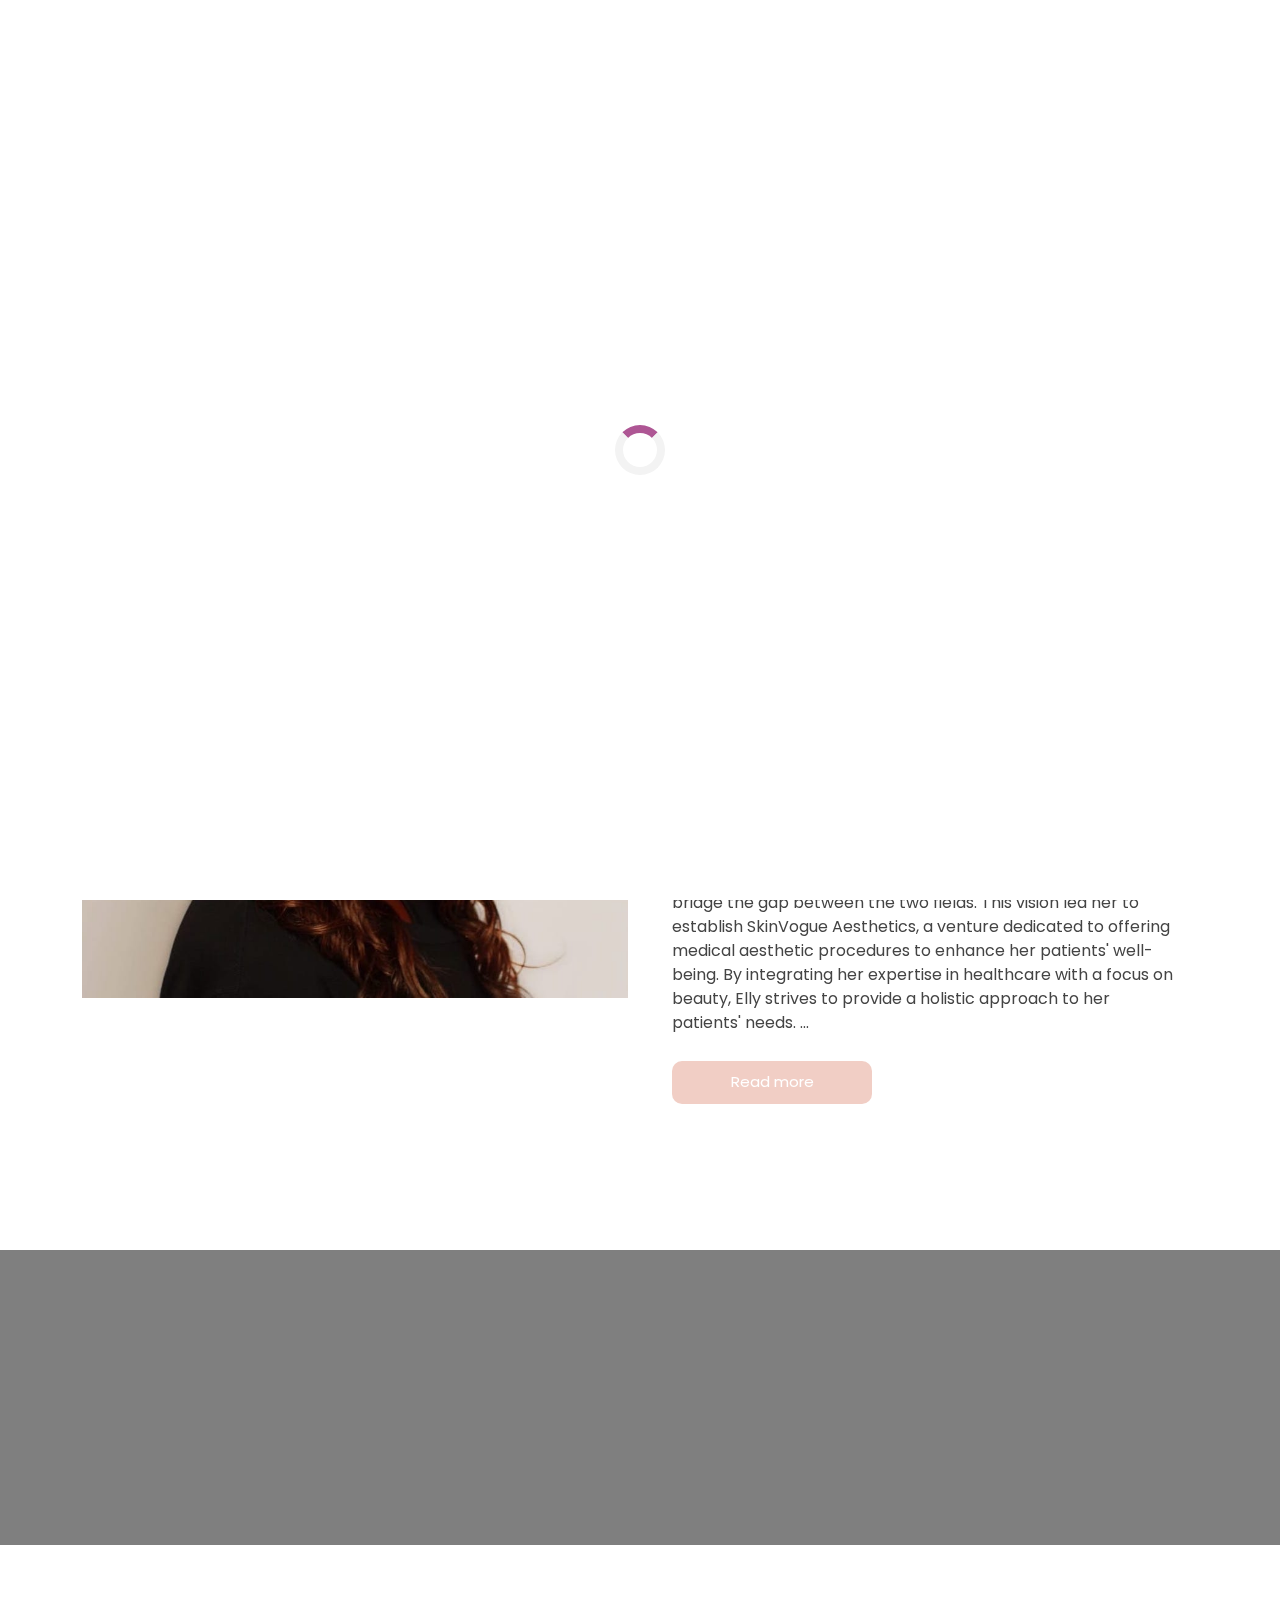
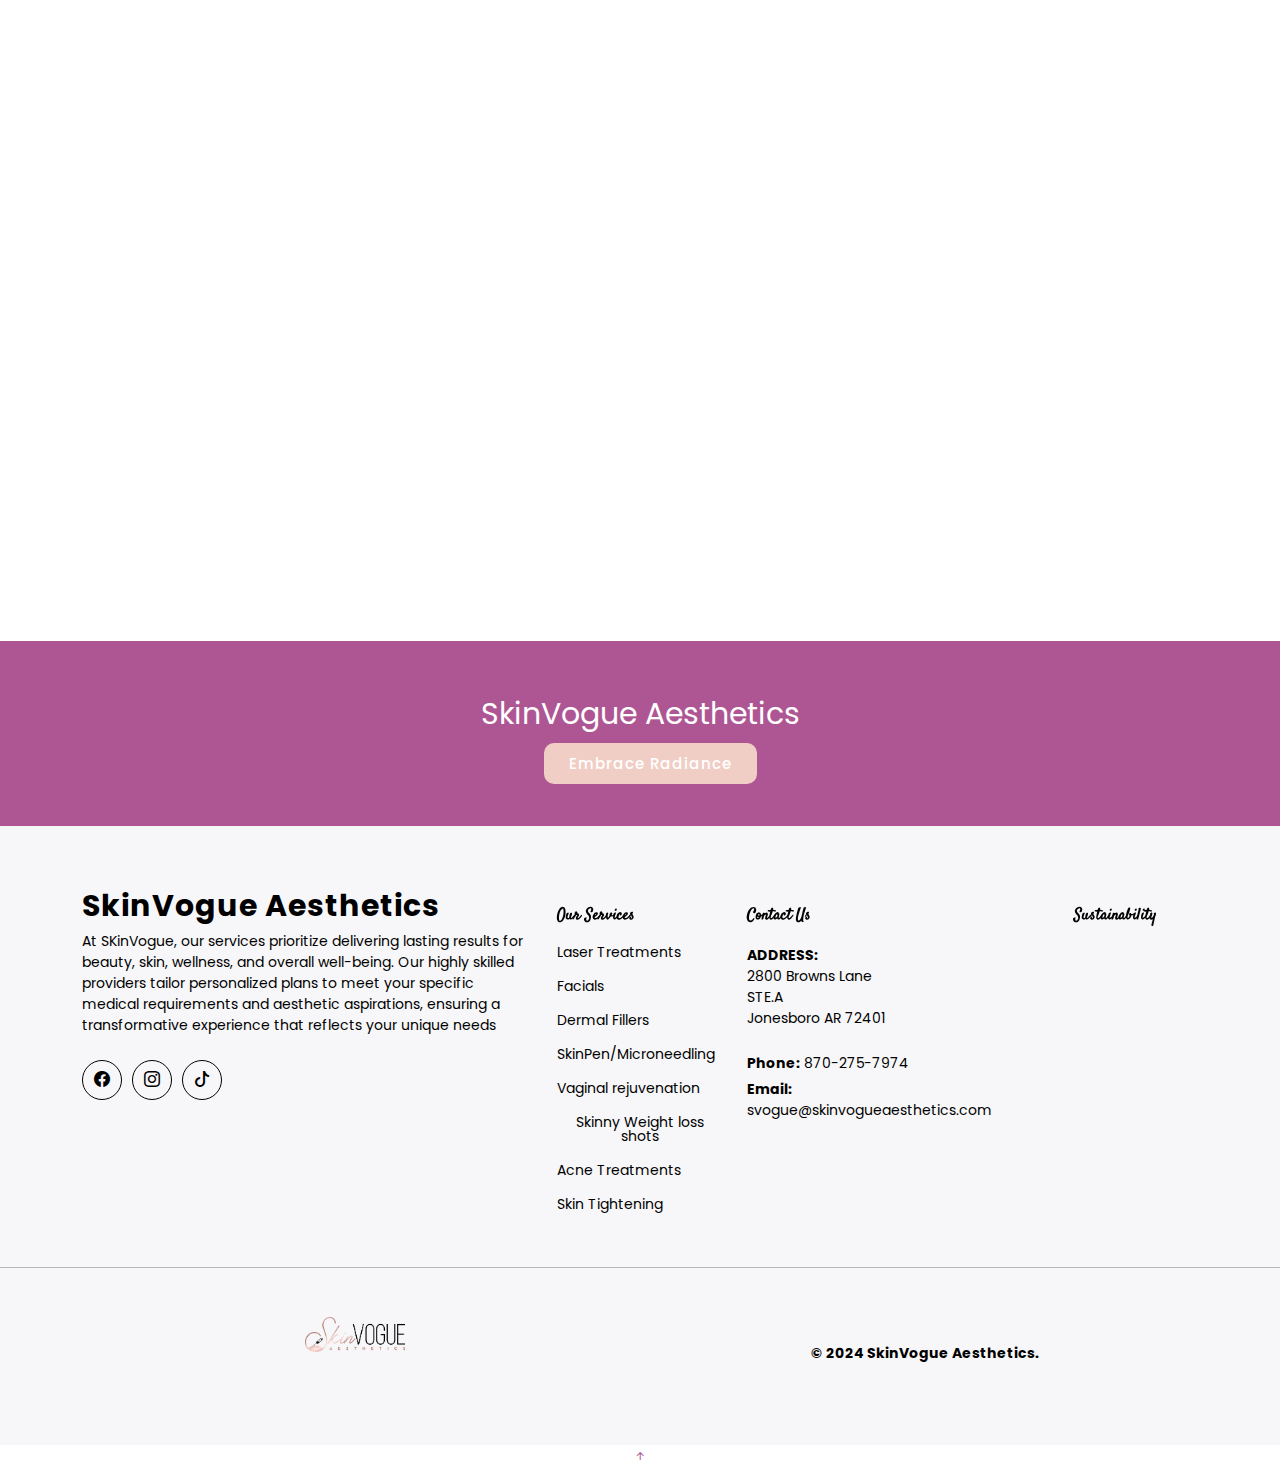
==== commit 2adee2d0: "new about us changes" ====
--- a/about.html
+++ b/about.html
@@ -214,28 +214,44 @@
                     </div>
                   </div>
                   <div class="col-lg-6 d-flex flex-column justify-content-top   ">
-                    <div class="content" style="padding:20px;">
-                      <h2>Meet Our<strong> Aesthetic Managers.</strong></h2>
+                   
+                   
+
+                    <div class="content"  style="padding:20px;">
+                     
+                       <h2>Meet Our<strong> Aesthetic Managers.</strong></h2>
                       
                       <h2 style="font-size:30px;">Elly's Bio:
                        
                         
                         <strong>Aesthetic Specialist</strong></h2>
+                        <label class="inline-read-more-label" for="cbox2">
+                          <input type="checkbox" class="read-more-toggle" id="cbox2">
+                          <span class="btn-toggle" style="font-size:15px; margin-top:10px; width:200px;  padding:10px; border-radius:10px; color:#fff; text-align:center; background-color:#F1CEC5;">Read more</span>
+                            
+                        <p class="inline-read-more"> Elly Armah, MSN, APRN, FNP-BC, is a seasoned healthcare professional with over a decade of experience as a Family Nurse Practitioner. Her diverse background includes roles as a Trauma Nurse Hospitalist, service in urgent care, and contributions to family practice settings. Currently, Elly serves as the co-owner of Premiere Family Practice, LLC, based in Jonesboro, Arkansas.<br>
+                          Elly's journey in healthcare began after graduating from Jonesboro High School. She pursued higher education at Arkansas State University, where she earned her Master's in Science. Throughout her career, Elly has demonstrated a commitment to providing comprehensive and compassionate care to her patients.<br><br>
+                          Passionate about both healthcare and beauty, Elly sought to bridge the gap between the two fields. This vision led her to establish SkinVogue Aesthetics, a venture dedicated to offering medical aesthetic procedures to enhance her patients' well-being. By integrating her expertise in healthcare with a focus on beauty, Elly strives to provide a holistic approach to her patients' needs.
+                          
+                          <span class="ellipses">...</span><span class="inline-read-more-content">Beyond her professional pursuits, Elly is known for her love of fashion, health, and beauty. Her interest in building meaningful relationships extends beyond the clinical setting, as she values the connections she forms with her patients. A proud member of The Rock church in Jonesboro, Arkansas, Elly actively engages in her community and finds fulfillment in giving back.
+                            Elly is a devoted mother to her son, balancing the demands of a successful career with the joys of family life. In her spare time, she finds fulfillment in volunteering at events for individuals with special needs. Elly also enjoys traveling, savoring culinary experiences, and cherishing moments with her loved ones.
+                            In both her professional and personal life, Elly Armah exemplifies a dedicated healthcare professional, a caring mother, and an active community member, seamlessly integrating her passions for healthcare, beauty, and building meaningful connections with others </span> 
+                          
+                          </p>
+                        </label>
                         <p >
                           
-                          Elly Armah, MSN, APRN, FNP-BC, is a seasoned healthcare professional with over a decade of experience as a Family Nurse Practitioner. Her diverse background includes roles as a Trauma Nurse Hospitalist, service in urgent care, and contributions to family practice settings. Currently, Elly serves as the co-owner of Premiere Family Practice, LLC, based in Jonesboro, Arkansas.<br>
-                          Elly's journey in healthcare began after graduating from Jonesboro High School. She pursued higher education at Arkansas State University, where she earned her Master's in Science. Throughout her career, Elly has demonstrated a commitment to providing comprehensive and compassionate care to her patients.<br><br>
-                          Passionate about both healthcare and beauty, Elly sought to bridge the gap between the two fields. This vision led her to establish SkinVogue Aesthetics, a venture dedicated to offering medical aesthetic procedures to enhance her patients' well-being. By integrating her expertise in healthcare with a focus on beauty, Elly strives to provide a holistic approach to her patients' needs.
-                          <!-- Beyond her professional pursuits, Elly is known for her love of fashion, health, and beauty. Her interest in building meaningful relationships extends beyond the clinical setting, as she values the connections she forms with her patients. A proud member of The Rock church in Jonesboro, Arkansas, Elly actively engages in her community and finds fulfillment in giving back.
-                          Elly is a devoted mother to her son, balancing the demands of a successful career with the joys of family life. In her spare time, she finds fulfillment in volunteering at events for individuals with special needs. Elly also enjoys traveling, savoring culinary experiences, and cherishing moments with her loved ones.
-                          In both her professional and personal life, Elly Armah exemplifies a dedicated healthcare professional, a caring mother, and an active community member, seamlessly integrating her passions for healthcare, beauty, and building meaningful connections with others -->
-  
+                         
+                          
                         </p>
+                       
                      
-                      
+
+                       
                     </div>
-                    <a href="#book-a-table" class="book-a-table-btn scrollto" style="font-size:15px; margin-top:10px; width:200px;text-align:center; background-color:#F1CEC5;">Get More Info</a>
-        
+
+                    <!-- <a href="#book-a-table" class="book-a-table-btn scrollto" style="font-size:15px; margin-top:10px; width:200px;text-align:center; background-color:#F1CEC5;">Get More Info</a>
+         -->
                     
                    
         
@@ -299,14 +315,14 @@
                         
 
                         Meet Mandy Koekeomer, the co-founder of SkinVogue, boasting over two decades of nursing expertise. Mandy earned her Bachelor of Science in Nursing from Arkansas State University in 2003, followed by a Master of Science in Nursing from Grand Canyon University in 2013. In 2022, she furthered her education at Purdue University Global, obtaining a postgraduate certificate in Family Nurse Practitioner.<br><br>
-                        Beyond her professional achievements, Mandy is a devoted mother to Cassandra (28), Noah (17) and Caitlyn (14). Her nurturing extends beyond her family to a delightful array of animals, including a horse named Nemo, two cats – Ruby and Opal, and two dogs, Dexter and Theodore.<br>
+                        Beyond her professional achievements, Mandy is a devoted mother to Cassandra (28), Noah (17) and Caitlyn (14). Her nurturing extends beyond her family to a delightful array of animals, including a horse named Nemo, two cats – Ruby and Opal, and two dogs, Dexter and Theodore.<br><br>
                         When she's not caring for patients, Mandy finds joy in shopping, quality time with her family, and exploring new destinations. Known for her compassionate nature, Mandy thrives on tending to the holistic well-being of her patients, embracing the care of their minds, bodies, and souls.
                         
                       </p>
                       
                     </div>
-                    <a href="#book-a-table" class="book-a-table-btn scrollto" style="font-size:15px; margin-top:10px; width:200px;text-align:center; background-color:#F1CEC5;">Get More Info</a>
-        
+                    <!-- <a href="#book-a-table" class="book-a-table-btn scrollto" style="font-size:15px; margin-top:10px; width:200px;text-align:center; background-color:#F1CEC5;">Get More Info</a>
+         -->
                     
                    
         
@@ -467,7 +483,15 @@
     <div></div>
   </div>
 
-
+  <script>
+    function toggleReadMore() {
+      var content = document.querySelector('.content');
+      var readMoreBtn = document.getElementById('readMoreBtn');
+    
+      content.style.maxHeight = content.style.maxHeight ? null : content.scrollHeight + "px";
+      readMoreBtn.classList.toggle('show');
+    }
+  </script>
   <script>
     // Get the modal and close button
     var modal = document.getElementById("myModal");
--- a/assets/css/style.css
+++ b/assets/css/style.css
@@ -659,6 +659,37 @@
 .about {
   background: #fff;
 }
+ 
+input[type='checkbox'].read-more-toggle {
+  display: none !important;
+}
+
+.inline-read-more-label {
+ display: flex;
+ flex-direction: column-reverse;
+ 
+}
+
+.inline-read-more > .inline-read-more-content {
+  display: none;
+}
+
+input[type='checkbox'].read-more-toggle:checked ~ .inline-read-more > .ellipses {
+  display: none;
+}
+
+input[type='checkbox'].read-more-toggle:checked ~ .inline-read-more > .inline-read-more-content {
+  display: inline;
+}
+
+/* 
+
+
+
+
+
+
+*/
 
 .about .content {
   padding: 0 80px;
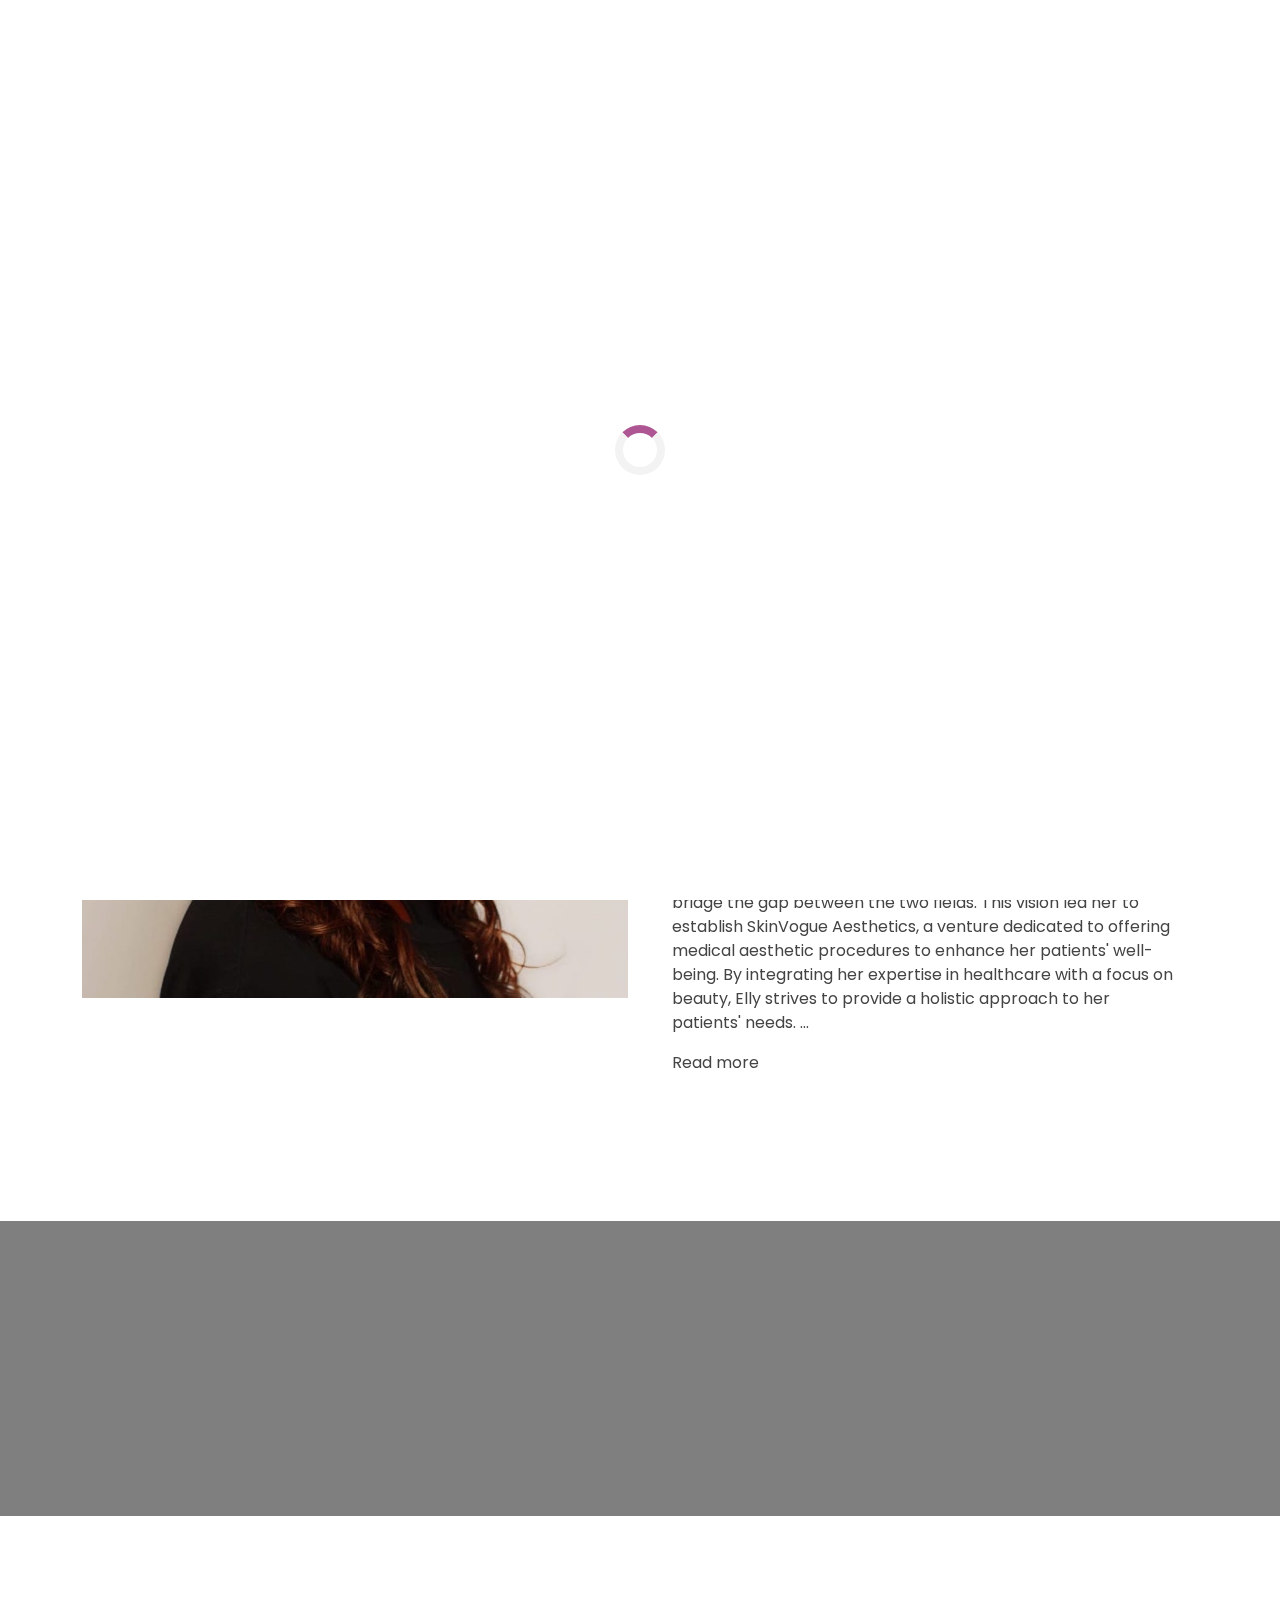
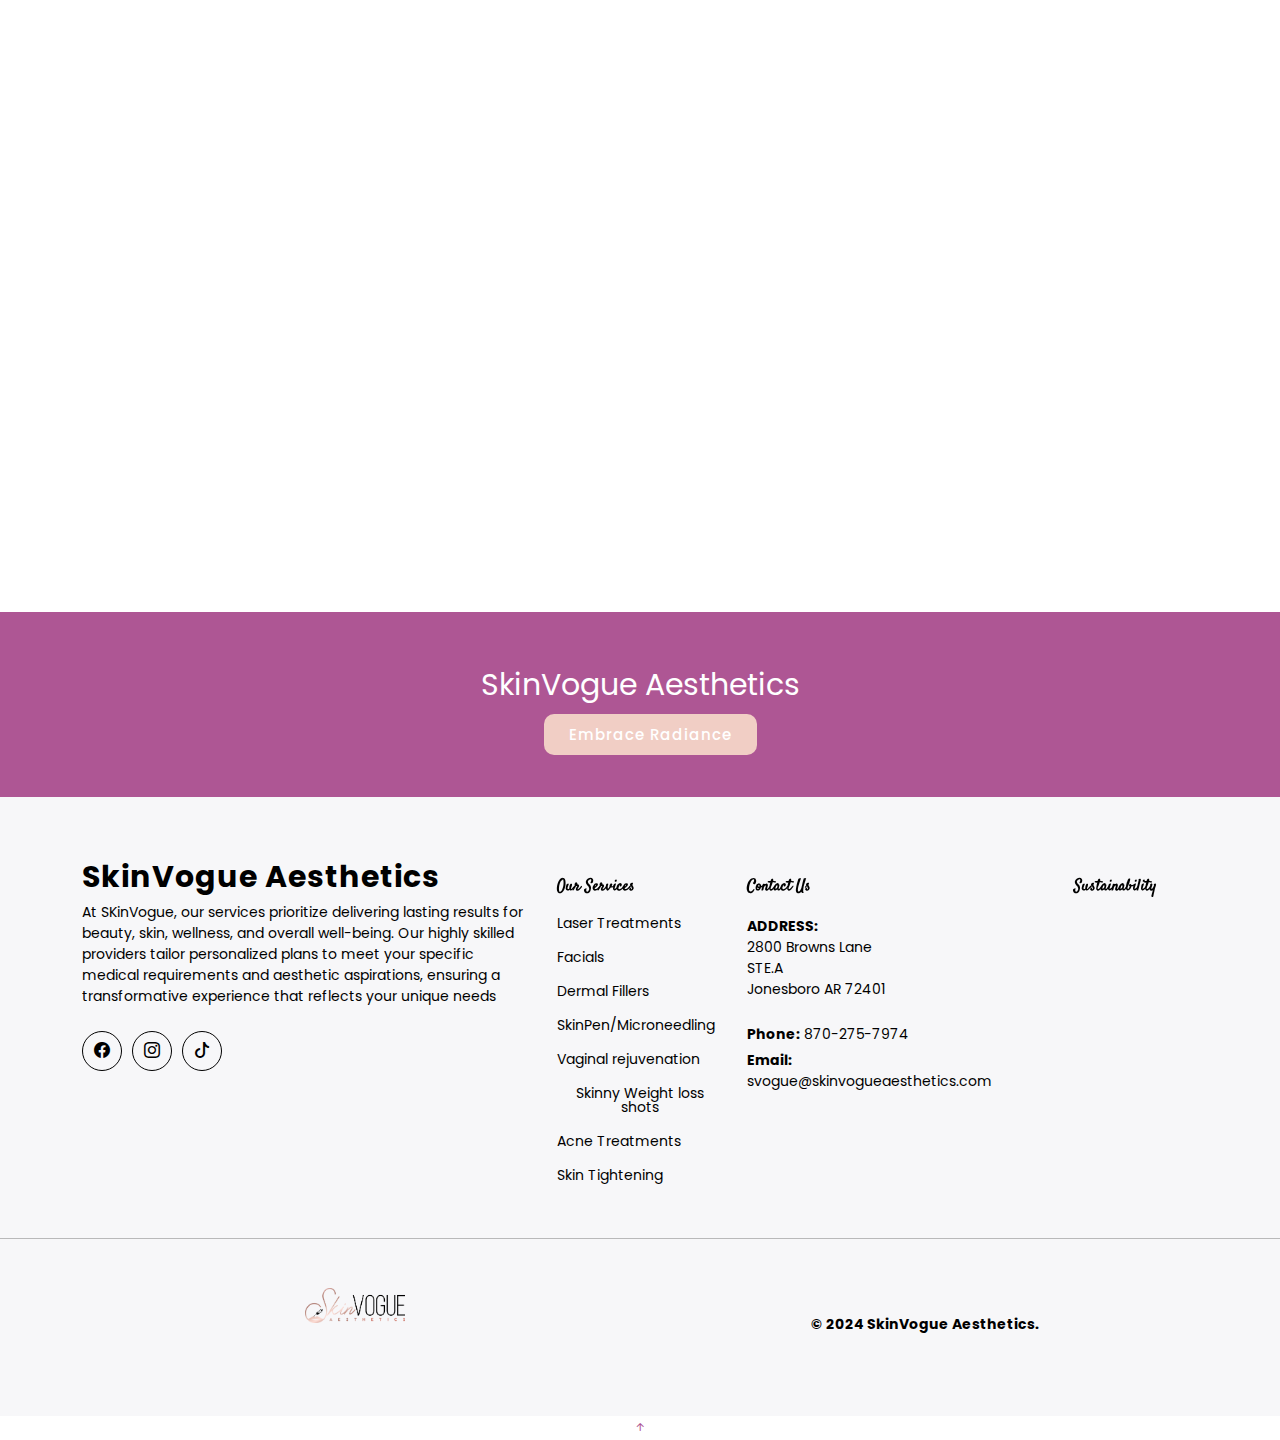
==== commit aa5489de: "new about us changes" ====
--- a/about.html
+++ b/about.html
@@ -227,7 +227,7 @@
                         <strong>Aesthetic Specialist</strong></h2>
                         <label class="inline-read-more-label" for="cbox2">
                           <input type="checkbox" class="read-more-toggle" id="cbox2">
-                          <span class="btn-toggle" style="font-size:15px; margin-top:10px; width:200px;  padding:10px; border-radius:10px; color:#fff; text-align:center; background-color:#F1CEC5;">Read more</span>
+                          <span class="btn-toggle" >Read more</span>
                             
                         <p class="inline-read-more"> Elly Armah, MSN, APRN, FNP-BC, is a seasoned healthcare professional with over a decade of experience as a Family Nurse Practitioner. Her diverse background includes roles as a Trauma Nurse Hospitalist, service in urgent care, and contributions to family practice settings. Currently, Elly serves as the co-owner of Premiere Family Practice, LLC, based in Jonesboro, Arkansas.<br>
                           Elly's journey in healthcare began after graduating from Jonesboro High School. She pursued higher education at Arkansas State University, where she earned her Master's in Science. Throughout her career, Elly has demonstrated a commitment to providing comprehensive and compassionate care to her patients.<br><br>
@@ -316,7 +316,7 @@
 
                         Meet Mandy Koekeomer, the co-founder of SkinVogue, boasting over two decades of nursing expertise. Mandy earned her Bachelor of Science in Nursing from Arkansas State University in 2003, followed by a Master of Science in Nursing from Grand Canyon University in 2013. In 2022, she furthered her education at Purdue University Global, obtaining a postgraduate certificate in Family Nurse Practitioner.<br><br>
                         Beyond her professional achievements, Mandy is a devoted mother to Cassandra (28), Noah (17) and Caitlyn (14). Her nurturing extends beyond her family to a delightful array of animals, including a horse named Nemo, two cats – Ruby and Opal, and two dogs, Dexter and Theodore.<br><br>
-                        When she's not caring for patients, Mandy finds joy in shopping, quality time with her family, and exploring new destinations. Known for her compassionate nature, Mandy thrives on tending to the holistic well-being of her patients, embracing the care of their minds, bodies, and souls.
+                        When she's not caring for patients, Mandy finds joy in shopping, quality time with her family, and exploring new destinations. Known for her compassionate nature, Mandy thrives on tending to the holistic well-being of her patients, embracing the care of their minds, bodies, and souls
                         
                       </p>
                       
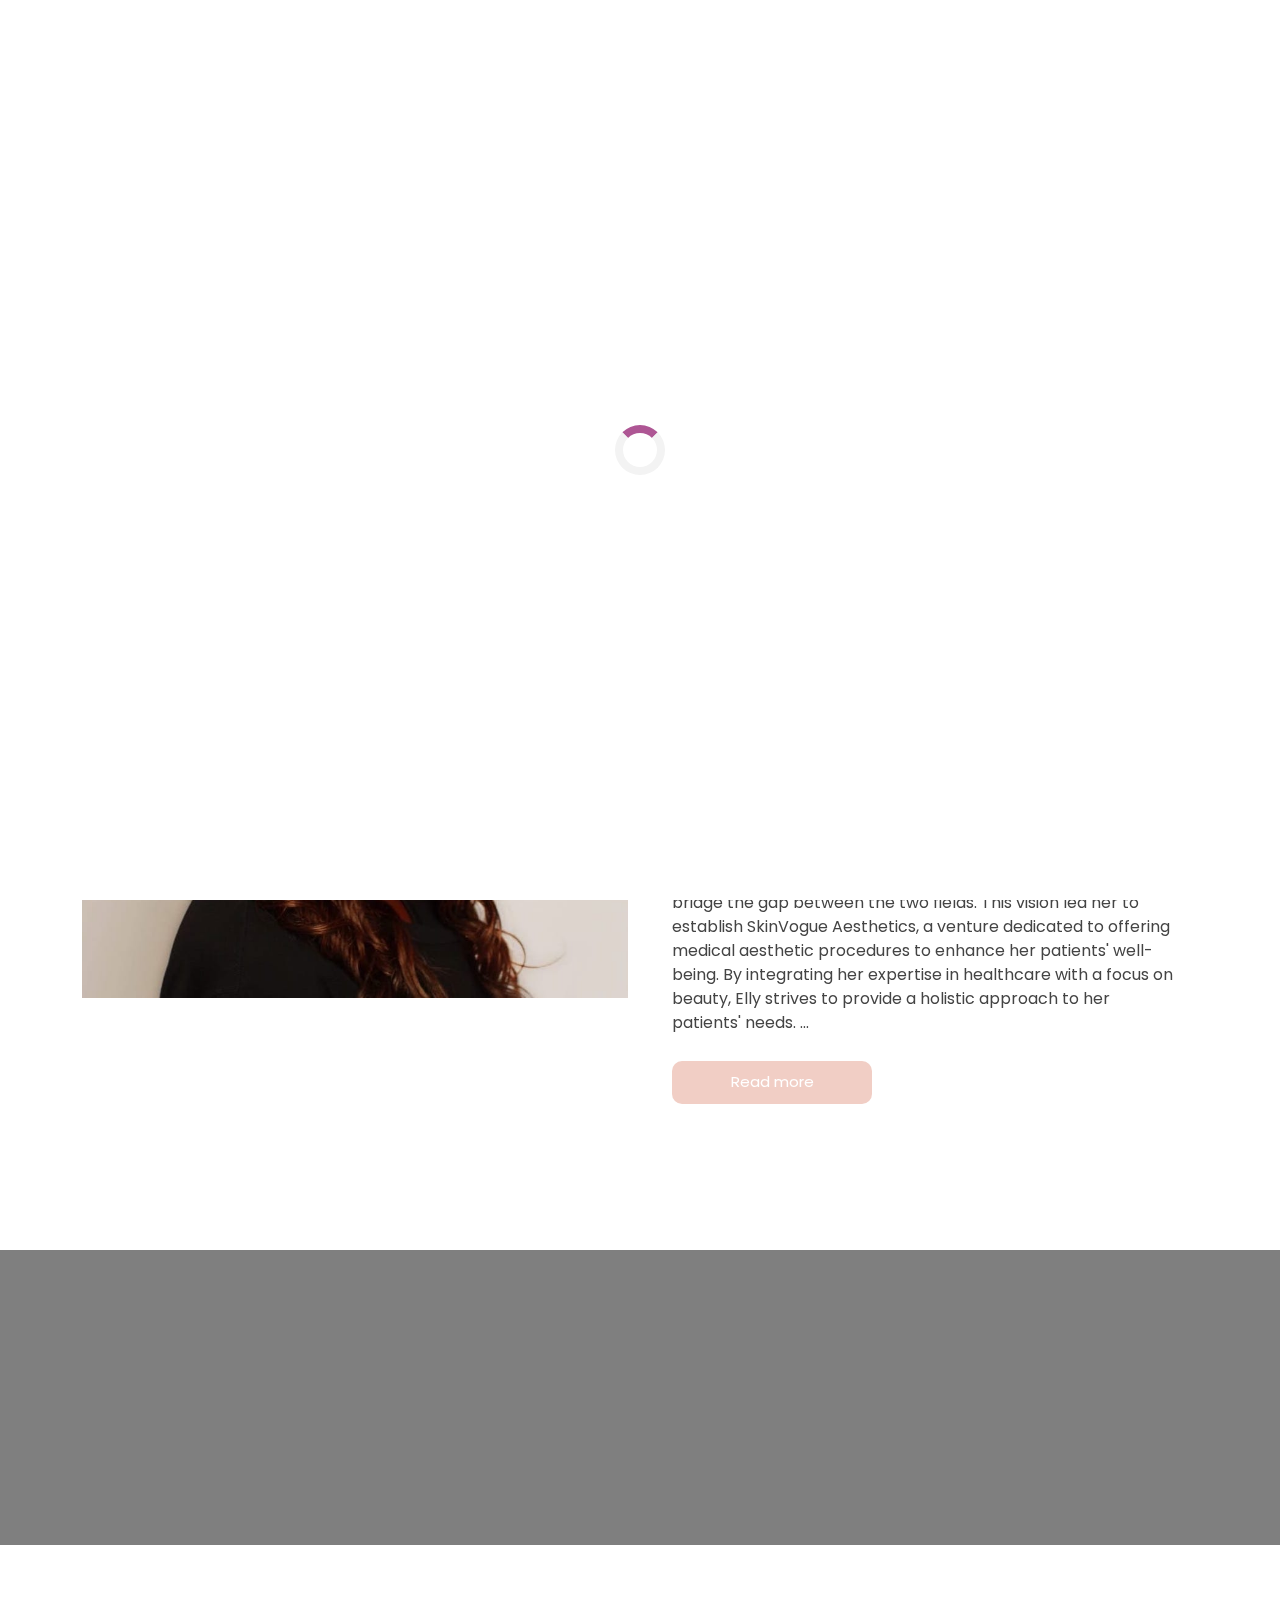
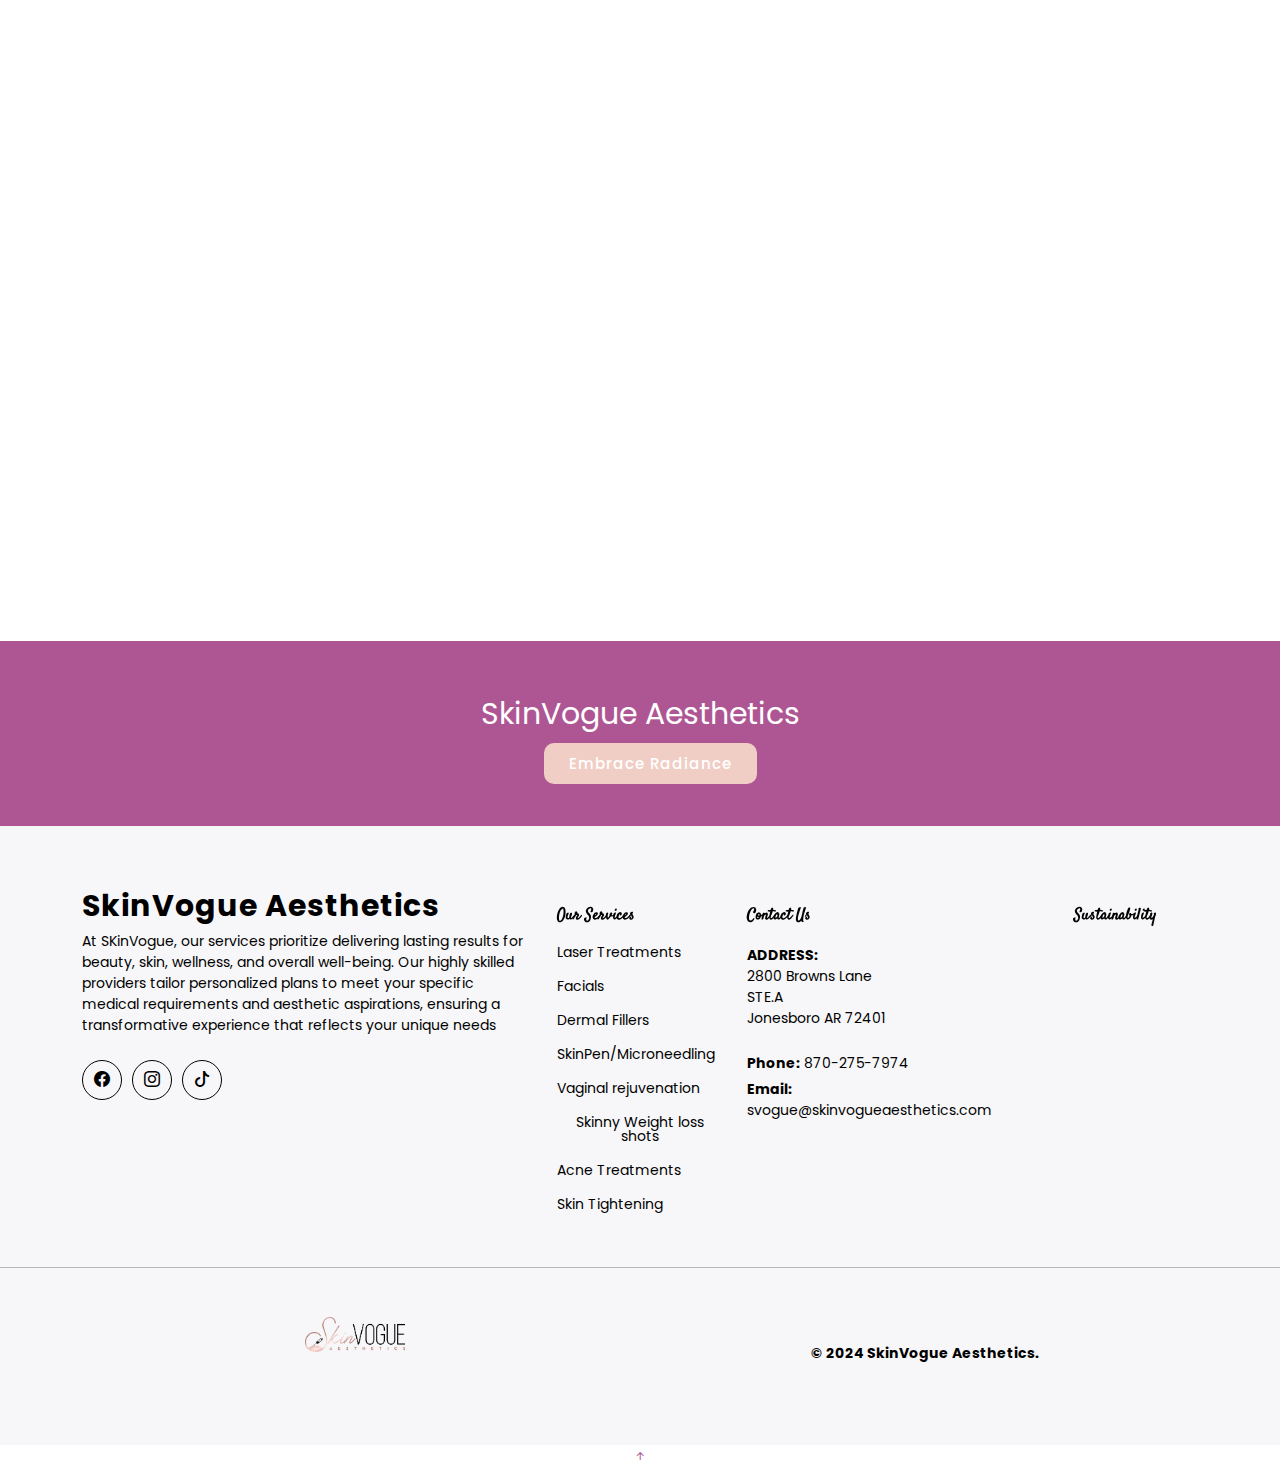
==== commit aad733d4: "everthing working" ====
--- a/about.html
+++ b/about.html
@@ -227,7 +227,7 @@
                         <strong>Aesthetic Specialist</strong></h2>
                         <label class="inline-read-more-label" for="cbox2">
                           <input type="checkbox" class="read-more-toggle" id="cbox2">
-                          <span class="btn-toggle" >Read more</span>
+                          <span class="btn-toggle" style="font-size:15px; margin-top:10px; width:200px;  padding:10px; border-radius:10px; color:#fff; text-align:center; background-color:#F1CEC5;">Read more</span>
                             
                         <p class="inline-read-more"> Elly Armah, MSN, APRN, FNP-BC, is a seasoned healthcare professional with over a decade of experience as a Family Nurse Practitioner. Her diverse background includes roles as a Trauma Nurse Hospitalist, service in urgent care, and contributions to family practice settings. Currently, Elly serves as the co-owner of Premiere Family Practice, LLC, based in Jonesboro, Arkansas.<br>
                           Elly's journey in healthcare began after graduating from Jonesboro High School. She pursued higher education at Arkansas State University, where she earned her Master's in Science. Throughout her career, Elly has demonstrated a commitment to providing comprehensive and compassionate care to her patients.<br><br>
